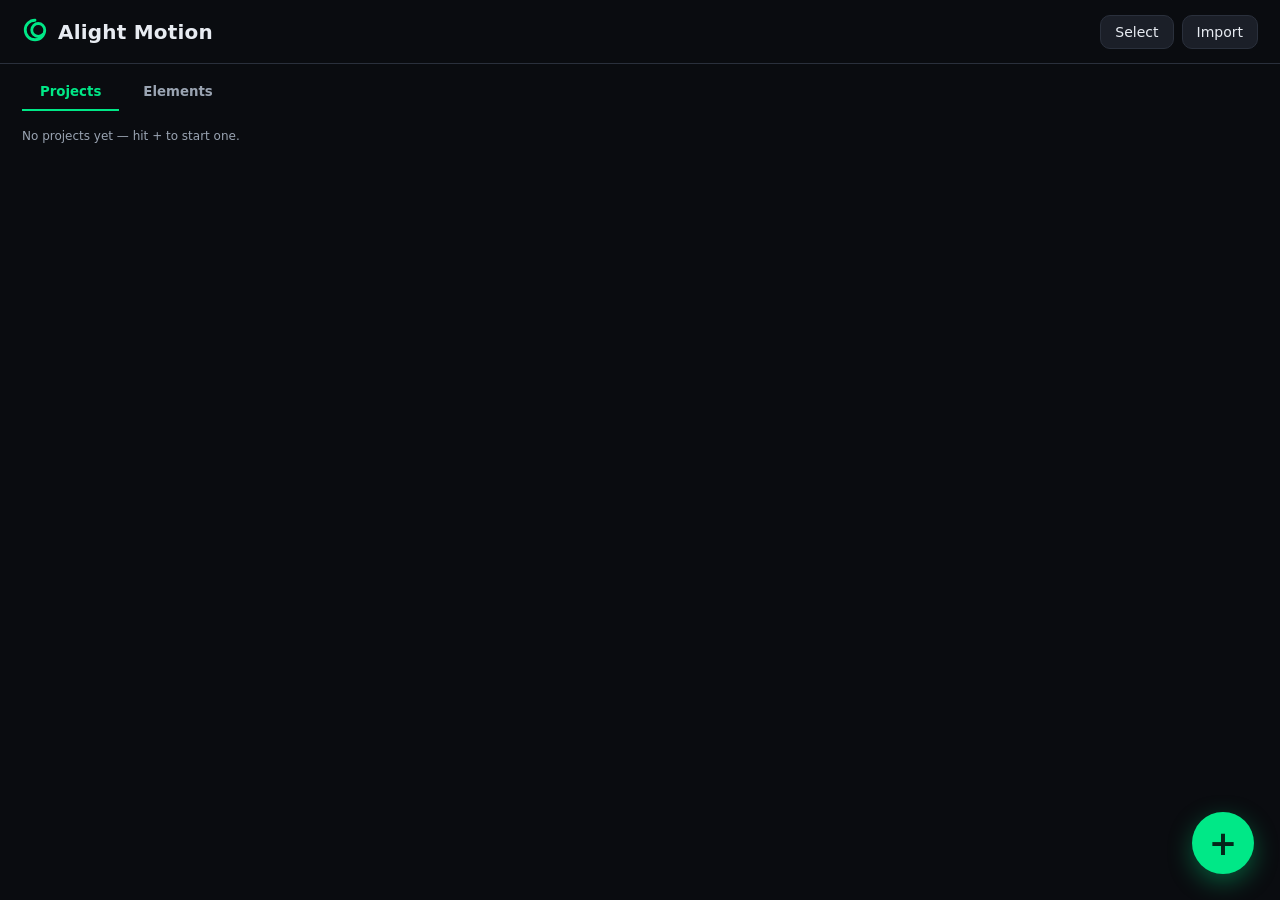
==== index.html @ 1d516042 "Add files via upload" ====
<!DOCTYPE html>
<html lang="en">
<head>
<meta charset="UTF-8">
<meta name="viewport" content="width=device-width, initial-scale=1.0">
<title>Alight Motion</title>
<link rel="stylesheet" href="css/style.css">
</head>
<body>

<!-- ============ HOME SCREEN ============ -->
<div id="home-screen" class="screen active">
  <header class="home-header">
    <div class="home-logo">
      <span class="swirl">
        <svg viewBox="0 0 24 24" width="26" height="26"><path d="M12 3a9 9 0 1 0 9 9 6 6 0 0 1-6 6 6 6 0 1 1 6-6" fill="none" stroke="#00e887" stroke-width="2.6" stroke-linecap="round"/></svg>
      </span>
      <h1>Alight Motion</h1>
    </div>
    <div class="home-actions">
      <div id="home-normal-actions" class="home-actions-group">
        <button id="btn-select-mode" class="ghost-btn" title="Select multiple projects">Select</button>
        <button id="btn-import-project" class="ghost-btn" title="Import XML or project package">Import</button>
      </div>
      <div id="home-batch-actions" class="home-actions-group" style="display:none">
        <span id="batch-selected-count" class="batch-count">0 selected</span>
        <button id="btn-select-all" class="ghost-btn" title="Select all projects">Select All</button>
        <button id="btn-delete-selected" class="danger-btn" title="Delete selected projects" disabled>
          <svg viewBox="0 0 24 24" width="16" height="16" style="vertical-align:-2px;margin-right:4px;"><path d="M6 7v13a2 2 0 0 0 2 2h8a2 2 0 0 0 2-2V7M4 7h16M10 11v6M14 11v6M9 7V4a1 1 0 0 1 1-1h4a1 1 0 0 1 1 1v3" fill="none" stroke="currentColor" stroke-width="2" stroke-linecap="round" stroke-linejoin="round"/></svg>
          Delete
        </button>
        <button id="btn-cancel-select" class="ghost-btn" title="Exit selection">Done</button>
      </div>
      <input type="file" id="file-import" accept=".xml,.json,.alightproj,.amproj" hidden>
    </div>
  </header>
  <nav class="home-tabs">
    <button class="home-tab active" data-tab="projects">Projects</button>
    <button class="home-tab" data-tab="elements">Elements</button>
  </nav>
  <section id="home-projects" class="home-body">
    <div id="project-grid" class="project-grid"></div>
    <button id="fab-new" class="fab">+</button>
  </section>
  <section id="home-elements" class="home-body" hidden>
    <div id="element-grid" class="project-grid"></div>
  </section>
</div>

<!-- ============ EDITOR SCREEN ============ -->
<div id="editor-screen" class="screen">
  <!-- top bar -->
  <header class="ed-top">
    <button id="btn-back" class="icon-btn" title="Back to projects">
      <svg viewBox="0 0 24 24"><path d="M15 5l-7 7 7 7" fill="none" stroke="currentColor" stroke-width="2.4" stroke-linecap="round" stroke-linejoin="round"/></svg>
    </button>
    <input id="ed-title" class="ed-title" spellcheck="false" value="Untitled">
    <div class="ed-top-right">
      <button id="btn-import-xml-top" class="icon-btn" title="Import XML project">
        <svg viewBox="0 0 24 24"><path d="M12 4v11m0 0l-3.5-3.5M12 15l3.5-3.5" fill="none" stroke="currentColor" stroke-width="2.2" stroke-linecap="round" stroke-linejoin="round"/><path d="M5 16v3h14v-3" fill="none" stroke="currentColor" stroke-width="2.2" stroke-linecap="round" stroke-linejoin="round"/></svg>
      </button>
      <button id="btn-settings" class="icon-btn" title="Project settings">
        <svg viewBox="0 0 24 24"><path d="M19.4 13a7.6 7.6 0 0 0 .1-1 7.6 7.6 0 0 0-.1-1l2-1.6a.5.5 0 0 0 .1-.6l-2-3.4a.5.5 0 0 0-.6-.2l-2.4 1a7.4 7.4 0 0 0-1.7-1l-.4-2.6a.5.5 0 0 0-.5-.4h-4a.5.5 0 0 0-.5.4l-.3 2.6a7.4 7.4 0 0 0-1.7 1l-2.4-1a.5.5 0 0 0-.6.2l-2 3.4a.5.5 0 0 0 .1.6L4.4 11a7.6 7.6 0 0 0 0 2l-2 1.6a.5.5 0 0 0-.1.6l2 3.4c.1.2.4.3.6.2l2.4-1a7.4 7.4 0 0 0 1.7 1l.4 2.6c0 .2.2.4.4.4h4c.2 0 .4-.2.5-.4l.3-2.6a7.4 7.4 0 0 0 1.7-1l2.4 1c.2.1.5 0 .6-.2l2-3.4a.5.5 0 0 0-.1-.6zM12 15.5A3.5 3.5 0 1 1 15.5 12 3.5 3.5 0 0 1 12 15.5z" fill="currentColor"/></svg>
      </button>
      <button id="btn-export" class="export-btn" title="Export &amp; Share">
        <svg viewBox="0 0 24 24"><path d="M12 16V5m0 0l-4.2 4.2M12 5l4.2 4.2" fill="none" stroke="#04261a" stroke-width="2.6" stroke-linecap="round" stroke-linejoin="round"/><path d="M5 16v3h14v-3" fill="none" stroke="#04261a" stroke-width="2.6" stroke-linecap="round" stroke-linejoin="round"/></svg>
      </button>
    </div>
  </header>

  <div class="ed-main">
    <!-- left toolbar -->
    <aside class="left-bar">
      <div class="lb-group">
        <button id="lb-select" class="lb-btn active" title="Select / move tool">
          <svg viewBox="0 0 24 24"><rect x="4" y="4" width="16" height="16" rx="4" fill="none" stroke="currentColor" stroke-width="2"/><path d="M12 13v6m0-6a2.4 2.4 0 0 0 2.4-2.4h-4.8A2.4 2.4 0 0 0 12 13z" fill="currentColor"/></svg>
        </button>
        <button id="lb-grid" class="lb-btn" title="Toggle grid">
          <svg viewBox="0 0 24 24"><path d="M4 4h16v16H4zM4 9.3h16M4 14.6h16M9.3 4v16M14.6 4v16" fill="none" stroke="currentColor" stroke-width="1.6"/></svg>
        </button>
        <button id="lb-timeline" class="lb-btn active" title="Toggle timeline">
          <svg viewBox="0 0 24 24"><path d="M4 7l8-4 8 4-8 4z" fill="currentColor" opacity=".8"/><path d="M4 12l8 4 8-4" fill="none" stroke="currentColor" stroke-width="1.8" stroke-linejoin="round"/><path d="M4 16.5l8 4 8-4" fill="none" stroke="currentColor" stroke-width="1.8" stroke-linejoin="round"/></svg>
        </button>
        <button id="lb-camera" class="lb-btn" title="Toggle camera view">
          <svg viewBox="0 0 24 24"><rect x="2.5" y="6" width="13" height="12" rx="2.5" fill="none" stroke="currentColor" stroke-width="2"/><path d="M16 10.5l5.5-3v9l-5.5-3" fill="none" stroke="currentColor" stroke-width="2" stroke-linejoin="round"/></svg>
        </button>
      </div>
      <div class="lb-zoom">
        <button id="lb-zin" class="lb-mini" title="Zoom in">+</button>
        <div id="lb-zval" class="lb-zval">100%</div>
        <button id="lb-zout" class="lb-mini" title="Zoom out">−</button>
        <button id="lb-zfit" class="lb-mini" title="Fit to screen">▭</button>
      </div>
      <div class="lb-group">
        <button id="lb-undo" class="lb-btn" title="Undo (Ctrl+Z)">
          <svg viewBox="0 0 24 24"><path d="M8 5l-5 5 5 5m-5-5h11a5 5 0 0 1 0 10h-3" fill="none" stroke="currentColor" stroke-width="2.2" stroke-linecap="round" stroke-linejoin="round"/></svg>
        </button>
        <button id="lb-redo" class="lb-btn" title="Redo (Ctrl+Y)">
          <svg viewBox="0 0 24 24"><path d="M16 5l5 5-5 5m5-5H10a5 5 0 0 0 0 10h3" fill="none" stroke="currentColor" stroke-width="2.2" stroke-linecap="round" stroke-linejoin="round"/></svg>
        </button>
      </div>
      <div class="lb-spacer"></div>
      <button id="lb-play" class="lb-btn lb-last" title="Play">
        <svg viewBox="0 0 24 24"><path d="M6 3.5v17l13-8.5z" fill="none" stroke="currentColor" stroke-width="2" stroke-linejoin="round"/></svg>
      </button>
    </aside>

    <!-- center: preview + timeline -->
    <main class="center">
      <div class="preview-area">
        <div id="canvas-wrap" class="canvas-wrap">
          <canvas id="stage"></canvas>
          <div id="sel-box" class="sel-box" hidden></div>
        </div>
      </div>

      <!-- timeline resizer handle -->
      <div id="tl-resizer" class="tl-resizer" title="Drag up/down to resize timeline"></div>

      <!-- transport -->
      <div class="tl-tools">
        <div id="tl-time" class="tl-time">00:00:00</div>
        <div class="tl-transport">
          <button id="t-jstart" class="t-btn" title="Jump to start">
            <svg viewBox="0 0 24 24"><path d="M6 5v14M18 5l-9 7 9 7z" fill="none" stroke="currentColor" stroke-width="2.2" stroke-linecap="round" stroke-linejoin="round"/></svg>
          </button>
          <button id="t-play" class="t-btn t-play" title="Play / pause (Space)">
            <svg class="i-play" viewBox="0 0 24 24"><path d="M7 4v16l13-8z" fill="currentColor"/></svg>
            <svg class="i-pause" viewBox="0 0 24 24" hidden><path d="M7 4h4v16H7zM13 4h4v16h-4z" fill="currentColor"/></svg>
          </button>
          <button id="t-jend" class="t-btn" title="Jump to end">
            <svg viewBox="0 0 24 24"><path d="M18 5v14M6 5l9 7-9 7z" fill="none" stroke="currentColor" stroke-width="2.2" stroke-linecap="round" stroke-linejoin="round"/></svg>
          </button>
          <button id="t-bookmark" class="t-btn" title="Toggle bookmark">
            <svg viewBox="0 0 24 24"><path d="M6 3h12v18l-6-4.5L6 21z" fill="none" stroke="currentColor" stroke-width="2" stroke-linejoin="round"/></svg>
          </button>
        </div>
        <div class="tl-right">
          <button id="t-paste" class="t-btn" title="Paste layer" hidden>
            <svg viewBox="0 0 24 24"><rect x="5" y="4" width="14" height="16" rx="2" fill="none" stroke="currentColor" stroke-width="2"/><path d="M9 4V2.8h6V4" fill="none" stroke="currentColor" stroke-width="2"/></svg>
          </button>
          <button id="t-copy" class="t-btn" title="Copy layer">
            <svg viewBox="0 0 24 24"><rect x="8" y="8" width="12" height="12" rx="2" fill="none" stroke="currentColor" stroke-width="2"/><path d="M16 8V6a2 2 0 0 0-2-2H6a2 2 0 0 0-2 2v8a2 2 0 0 0 2 2h2" fill="none" stroke="currentColor" stroke-width="2"/></svg>
          </button>
        </div>
      </div>

      <!-- timeline -->
      <section id="timeline" class="timeline">
        <div id="tl-zoombar" class="tl-zoombar">
          <button id="tl-zin" title="Zoom in">+</button>
          <button id="tl-zout" title="Zoom out">−</button>
          <input id="t-end-input" class="t-end" title="Project duration (frames)" type="number" min="1">
        </div>
        <div class="tl-scroll" id="tl-scroll">
          <div class="tl-corner-header" id="tl-corner-header">LAYERS</div>
          <canvas id="tl-ruler" class="tl-ruler" height="34"></canvas>
          <div id="tl-rows" class="tl-rows">
            <div id="tl-drop-line" class="tl-drop-line" hidden></div>
          </div>
          <div id="tl-playhead" class="tl-playhead"></div>
        </div>
      </section>
    </main>

    <!-- right dock -->
    <aside class="right-dock">
      <div class="rd-header">
        <svg viewBox="0 0 24 24"><path d="M15 5l-7 7 7 7" fill="none" stroke="currentColor" stroke-width="2.4" stroke-linecap="round" stroke-linejoin="round"/></svg>
      </div>
      <div class="rd-group">
        <button class="rd-btn" data-add="shape">
          <svg viewBox="0 0 24 24"><rect x="3" y="3" width="10" height="10" rx="2" fill="none" stroke="currentColor" stroke-width="1.8"/><circle cx="15.5" cy="15.5" r="5" fill="none" stroke="currentColor" stroke-width="1.8"/></svg>
          <span>Shape</span>
        </button>
        <button class="rd-btn" data-add="media">
          <svg viewBox="0 0 24 24"><rect x="3" y="5" width="15" height="13" rx="2" fill="none" stroke="currentColor" stroke-width="1.8"/><path d="M3 15l4.5-4.5 3.5 3.5 3-3 4 4" fill="none" stroke="currentColor" stroke-width="1.8" stroke-linejoin="round"/><circle cx="8.2" cy="9" r="1.4" fill="currentColor"/><path d="M20 9v7a2 2 0 0 1-2 2h-1" fill="none" stroke="currentColor" stroke-width="1.8"/></svg>
          <span>Media</span>
        </button>
        <button class="rd-btn" data-add="audio">
          <svg viewBox="0 0 24 24"><path d="M9 18V5l10-2v12" fill="none" stroke="currentColor" stroke-width="1.9" stroke-linecap="round" stroke-linejoin="round"/><circle cx="6.5" cy="18" r="2.5" fill="currentColor"/><circle cx="16.5" cy="15" r="2.5" fill="currentColor"/></svg>
          <span>Audio</span>
        </button>
        <button class="rd-btn" data-add="fx">
          <svg viewBox="0 0 24 24"><path d="M12 2l2.5 6.2L21 8l-4.6 4 1.3 6.5L12 15.5 6.3 18.5 7.6 12 3 8l6.5.2z" fill="none" stroke="currentColor" stroke-width="1.6" stroke-linejoin="round"/></svg>
          <span>Effects</span>
        </button>
        <button class="rd-btn" data-add="object">
          <svg viewBox="0 0 24 24"><circle cx="8" cy="7.5" r="3.4" fill="none" stroke="currentColor" stroke-width="1.7"/><circle cx="16" cy="7.5" r="3.4" fill="none" stroke="currentColor" stroke-width="1.7"/><circle cx="12" cy="15" r="3.4" fill="none" stroke="currentColor" stroke-width="1.7"/></svg>
          <span>Object</span>
        </button>
        <button class="rd-btn" data-add="elements">
          <svg viewBox="0 0 24 24"><path d="M12 3l7 12H5z" fill="none" stroke="currentColor" stroke-width="1.8" stroke-linejoin="round"/><circle cx="10" cy="17" r="4" fill="none" stroke="currentColor" stroke-width="1.8"/></svg>
          <span>Elements</span>
        </button>
      </div>
      <div class="rd-divider"></div>
      <div class="rd-group">
        <button class="rd-btn" data-add="freehand">
          <svg viewBox="0 0 24 24"><path d="M4 19c2-.5 3-1 4.5-3C10 14 11 9 13 9s2 3 3.5 3.5S20 11 21 8" fill="none" stroke="currentColor" stroke-width="1.9" stroke-linecap="round"/><path d="M4 19l3-.7-.9 1.5z" fill="currentColor"/></svg>
          <span>Freehand<br>Drawing</span>
        </button>
        <button class="rd-btn" data-add="vector">
          <svg viewBox="0 0 24 24"><path d="M12 2l5 9H7z" fill="currentColor" opacity=".85"/><path d="M12 11v6.2" stroke="currentColor" stroke-width="1.6"/><path d="M12 19.5a2 2 0 1 0 0-4 2 2 0 0 0 0 4z" fill="currentColor"/><path d="M4 21h16" stroke="currentColor" stroke-width="1.6" stroke-linecap="round"/></svg>
          <span>Vector<br>Drawing</span>
        </button>
        <button class="rd-btn" data-add="text">
          <svg viewBox="0 0 24 24"><text x="3" y="16.5" font-size="14" font-weight="700" fill="currentColor">A</text><text x="13" y="20" font-size="9" font-weight="600" fill="currentColor">a</text></svg>
          <span>Text</span>
        </button>
        <button class="rd-btn" data-add="record">
          <svg viewBox="0 0 24 24"><path d="M12 3a9 9 0 1 0 9 9 6 6 0 0 1-6 6 6 6 0 1 1 6-6" fill="none" stroke="currentColor" stroke-width="2" stroke-linecap="round"/></svg>
          <span>Record</span>
        </button>
      </div>
    </aside>
  </div>
</div>

<!-- ============ MODALS ============ -->
<!-- Project settings -->
<div class="modal" id="m-settings" hidden>
  <div class="sheet">
    <div class="sheet-head"><h2>Project Settings</h2><button class="x-btn" data-close>✕</button></div>
    <div class="sheet-body">
      <label class="f-row"><span>Name</span><input id="ps-name" type="text"></label>
      <div class="f-row"><span>Aspect Ratio</span>
        <div id="ps-aspect" class="chips">
          <button data-ar="16:9">16:9</button><button data-ar="1:1">1:1</button><button data-ar="9:16">9:16</button>
          <button data-ar="4:5">4:5</button><button data-ar="21:9">21:9</button><button data-ar="4:3">4:3</button>
        </div>
      </div>
      <div class="f-row two">
        <label><span>Width</span><input id="ps-w" type="number" min="16"></label>
        <label><span>Height</span><input id="ps-h" type="number" min="16"></label>
      </div>
      <label class="f-row"><span>Frame Rate (fps)</span><input id="ps-fps" type="number" min="1" max="120"></label>
      <div class="f-row"><span>Background Color</span><button id="ps-bg" class="swatch" title="background color"></button></div>
      <div class="f-row two">
        <label><span>Duration (sec)</span><input id="ps-dur" type="number" min="0.2" step="0.1"></label>
        <div></div>
      </div>
    </div>
    <div class="sheet-foot">
      <button class="pill-btn" data-close>Cancel</button>
      <button class="pill-btn accent" id="ps-save">Save</button>
    </div>
  </div>
</div>

<!-- Text -->
<div class="modal" id="m-text" hidden>
  <div class="sheet">
    <div class="sheet-head"><h2>Text</h2><button class="x-btn" data-close>✕</button></div>
    <div class="sheet-body">
      <textarea id="tx-text" rows="3" placeholder="Your text"></textarea>
      <div class="f-row two">
        <label><span>Font</span><select id="tx-font"></select></label>
        <label><span>Weight</span><select id="tx-weight"><option value="300">Light</option><option value="400">Regular</option><option value="600">Semibold</option><option value="700">Bold</option><option value="900">Black</option></select></label>
      </div>
      <div class="f-row two">
        <label><span>Size</span><input id="tx-size" type="number" min="8"></label>
        <label><span>Angle</span><input id="tx-align" type="hidden" style="display:none">
          <div id="tx-align-chips" class="chips"><button data-al="left">Left</button><button data-al="center">Center</button><button data-al="right">Right</button></div>
        </label>
      </div>
      <div class="f-row"><span>Fill Color</span><button id="tx-color" class="swatch"></button></div>
    </div>
    <div class="sheet-foot">
      <button class="pill-btn" data-close>Cancel</button>
      <button class="pill-btn accent" id="tx-save">Save</button>
    </div>
  </div>
</div>

<!-- Color picker -->
<div class="modal" id="m-color" hidden>
  <div class="sheet small">
    <div class="sheet-head"><h2>Color</h2><button class="x-btn" data-close>✕</button></div>
    <div class="sheet-body">
      <div class="cp-sv"><canvas id="cp-sv-c" width="256" height="180"></canvas><div id="cp-sv-dot" class="cp-dot"></div></div>
      <canvas id="cp-hue" width="256" height="18"></canvas>
      <div class="f-row"><span>Hex</span><input id="cp-hex" type="text" spellcheck="false"></div>
      <div id="cp-tabs" class="chips"><button data-cpt="rgb" class="on">RGB</button><button data-cpt="hsl">HSL</button></div>
      <div id="cp-rgb" class="f-row three">
        <label><span>R</span><input id="cp-r" type="number" min="0" max="255"></label>
        <label><span>G</span><input id="cp-g" type="number" min="0" max="255"></label>
        <label><span>B</span><input id="cp-b" type="number" min="0" max="255"></label>
      </div>
      <div id="cp-hsl" class="f-row three" hidden>
        <label><span>H</span><input id="cp-h" type="number" min="0" max="360"></label>
        <label><span>S</span><input id="cp-s" type="number" min="0" max="100"></label>
        <label><span>L</span><input id="cp-l" type="number" min="0" max="100"></label>
      </div>
      <div class="f-row"><span>Saved</span><div id="cp-palette" class="mini-swatches"></div></div>
      <button id="cp-save" class="ghost-btn full">Save color to palette</button>
      <button id="cp-eyebrow" class="ghost-btn full" hidden>💧 Eyedropper</button>
    </div>
  </div>
</div>

<!-- Shape presets -->
<div class="modal" id="m-shape" hidden>
  <div class="sheet">
    <div class="sheet-head"><h2>Add Shape</h2><button class="x-btn" data-close>✕</button></div>
    <div class="sheet-body">
      <div id="shape-grid" class="shape-grid"></div>
      <div class="f-row"><span>Fill</span><button id="sh-fill" class="swatch"></button></div>
      <div class="f-row two">
        <label><span>Stroke color</span><button id="sh-stroke" class="swatch"></button></label>
        <label><span>Stroke width</span><input id="sh-sw" type="number" min="0" value="0"></label>
      </div>
    </div>
    <div class="sheet-foot"><button class="pill-btn accent" id="sh-add">Add</button></div>
  </div>
</div>

<!-- Object -->
<div class="modal" id="m-object" hidden>
  <div class="sheet small">
    <div class="sheet-head"><h2>Add Object</h2><button class="x-btn" data-close>✕</button></div>
    <div class="sheet-body list-btns">
      <button data-obj="camera">📷 Camera <small>control project view</small></button>
      <button data-obj="null">◇ Null Object <small>controller for linked layers</small></button>
      <button data-obj="group">▣ Empty Group <small>organize layers together</small></button>
    </div>
  </div>
</div>

<!-- Elements -->
<div class="modal" id="m-elements" hidden>
  <div class="sheet">
    <div class="sheet-head"><h2>Elements</h2><button class="x-btn" data-close>✕</button></div>
    <div class="sheet-body"><div id="el-grid" class="project-grid"></div></div>
  </div>
</div>

<!-- Layer context menu -->
<div class="context" id="m-layer" hidden></div>

<!-- Parent picker -->
<div class="modal" id="m-parent" hidden>
  <div class="sheet small">
    <div class="sheet-head"><h2>Set Parent</h2><button class="x-btn" data-close>✕</button></div>
    <div class="sheet-body list-btns" id="parent-list"></div>
  </div>
</div>

<!-- Mask picker -->
<div class="modal" id="m-mask" hidden>
  <div class="sheet small">
    <div class="sheet-head"><h2>Masking</h2><button class="x-btn" data-close>✕</button></div>
    <div class="sheet-body list-btns" id="mask-list"></div>
  </div>
</div>

<!-- Keyframes -->
<div class="modal wide" id="m-key" hidden>
  <div class="sheet">
    <div class="sheet-head"><h2>Keyframes — <span id="k-layername"></span></h2><button class="x-btn" data-close>✕</button></div>
    <div class="sheet-body">
      <div class="k-strip">
        <div class="k-label">Time</div>
        <div class="k-track" id="k-time-track"><canvas id="k-time-cv" height="44"></canvas><div id="k-time-ph" class="k-ph"></div></div>
        <div class="k-rowinfo"><input id="k-time" class="mini-num" type="text"></div>
      </div>
      <div id="k-props" class="k-props"></div>
      <div class="k-foot">
        <button class="ghost-btn" id="k-clear-prop">Clear property</button>
        <button class="ghost-btn" id="k-clear-all">Clear all keyframes</button>
      </div>
    </div>
  </div>
</div>

<!-- Easing / custom curve -->
<div class="modal" id="m-ease" hidden>
  <div class="sheet small">
    <div class="sheet-head"><h2>Easing</h2><button class="x-btn" data-close>✕</button></div>
    <div class="sheet-body">
      <div id="ease-chips" class="chips wrap"></div>
      <div class="ez-curve"><canvas id="ez-cv" width="260" height="260"></canvas></div>
      <div class="f-row two">
        <label><span>Out ctrl X</span><input id="ez-x2" type="number" step="0.05" min="0" max="1"></label>
        <label><span>Out ctrl Y</span><input id="ez-y2" type="number" step="0.05" min="-1" max="2"></label>
      </div>
      <div class="f-row two">
        <label><span>In ctrl X</span><input id="ez-x1" type="number" step="0.05" min="0" max="1"></label>
        <label><span>In ctrl Y</span><input id="ez-y1" type="number" step="0.05" min="-1" max="2"></label>
      </div>
      <canvas id="ez-prev" width="256" height="40"></canvas>
    </div>
    <div class="sheet-foot">
      <button class="pill-btn" data-close>Cancel</button>
      <button class="pill-btn accent" id="ez-apply">Apply</button>
    </div>
  </div>
</div>

<!-- Effects browser -->
<div class="modal wide" id="m-effects" hidden>
  <div class="sheet">
    <div class="sheet-head"><h2>Effects — <span id="fx-layername"></span></h2><button class="x-btn" data-close>✕</button></div>
    <div class="sheet-body">
      <div style="display:flex;gap:8px;align-items:center;margin-bottom:8px">
        <input id="fx-search" type="text" placeholder="Search effects…" style="flex:1;padding:8px 10px;background:var(--panel3);border:none;border-radius:9px;color:var(--txt)">
        <label style="display:flex;gap:5px;align-items:center;font-size:12px;color:var(--txt2);white-space:nowrap">
          <input id="fx-legacy" type="checkbox"> legacy
        </label>
      </div>
      <div id="fx-cats" class="chips wrap"></div>
      <div id="fx-grid" class="fx-grid"></div>
    </div>
  </div>
</div>

<!-- Export -->
<div class="modal wide" id="m-export" hidden>
  <div class="sheet">
    <div class="sheet-head"><h2>Export &amp; Share</h2><button class="x-btn" data-close>✕</button></div>
    <div class="sheet-body">
      <div id="ex-tabs" class="chips">
        <button data-ext="video" class="on">Video</button><button data-ext="gif">GIF</button>
        <button data-ext="pngseq">PNG Sequence</button><button data-ext="still">Still Image</button><button data-ext="project">Project Package</button>
        <button data-ext="amxml">Alight Motion XML</button>
      </div>
      <div id="ex-video" class="ex-pane">
        <div class="f-row two">
          <label><span>Resolution</span>
            <select id="ex-vres">
              <option value="native" selected>Project Native</option>
              <option value="2160p">4K UHD (2160p)</option>
              <option value="1440p">2K QHD (1440p)</option>
              <option value="1080p">FHD (1080p)</option>
              <option value="720p">HD (720p)</option>
              <option value="540p">SD (540p)</option>
              <option value="custom">Custom...</option>
            </select>
          </label>
          <label><span>Bitrate</span>
            <select id="ex-vbitrate">
              <option value="4000000">Low (4 Mbps)</option>
              <option value="8000000">Medium (8 Mbps)</option>
              <option value="12000000">Standard (12 Mbps)</option>
              <option value="16000000" selected>High (16 Mbps - Recommended)</option>
              <option value="24000000">Ultra (24 Mbps)</option>
              <option value="40000000">Maximum (40 Mbps)</option>
              <option value="custom">Custom (Mbps)...</option>
            </select>
          </label>
        </div>
        <div class="f-row two" id="ex-vres-custom" style="display:none">
          <label><span>Custom Width (px)</span><input id="ex-vw" type="number" min="64" max="7680" step="2" value="1920"></label>
          <label><span>Custom Height (px)</span><input id="ex-vh" type="number" min="64" max="7680" step="2" value="1080"></label>
        </div>
        <div class="f-row" id="ex-vbitrate-custom" style="display:none">
          <span>Custom Bitrate (Mbps)</span>
          <input id="ex-vbr-val" type="number" min="0.5" max="100" step="0.5" value="16" style="flex:1;max-width:210px">
        </div>
        <div class="f-row two">
          <label><span>Frame Rate (fps)</span>
            <select id="ex-vfps">
              <option value="project" selected>Match Project</option>
              <option value="60">60 fps</option>
              <option value="30">30 fps</option>
              <option value="24">24 fps</option>
            </select>
          </label>
          <label><span>Format</span>
            <select id="ex-vfmt">
              <option value="">Auto (MP4 if supported, else WebM)</option>
              <option value="video/mp4">MP4 (H.264)</option>
              <option value="video/webm;codecs=vp9">WebM (VP9)</option>
              <option value="video/webm">WebM (VP8)</option>
            </select>
          </label>
        </div>
        <div class="f-row" style="background:var(--panel2);border-radius:10px;padding:8px 12px;margin-top:4px;display:flex;justify-content:space-between;align-items:center;">
          <span style="font-size:12.5px;color:var(--txt2);">Output: <strong id="ex-vdims" style="color:var(--accent);font-weight:700">1080 × 1350 px</strong></span>
          <span id="ex-vbr-info" style="font-size:12px;color:var(--txt3);">16.0 Mbps · ~10 MB</span>
        </div>
        <p class="hint">Renders video frames in real-time and downloads automatically when finished.</p>
      </div>
      <div id="ex-gif" class="ex-pane" hidden>
        <div class="f-row two">
          <label><span>GIF FPS</span><select id="ex-gfps"><option value="8">8</option><option value="12" selected>12</option><option value="15">15</option><option value="24">24</option></select></label>
          <label><span>Scale</span><select id="ex-gscale"><option>0.25</option><option selected>0.5</option><option>1</option></select></label>
        </div>
        <p class="hint">256-color encoding, capped at 900 frames.</p>
      </div>
      <div id="ex-pngseq" class="ex-pane" hidden>
        <label class="f-row"><span>Frame rate</span><select id="ex-pfps"><option value="12">12</option><option value="24">24</option><option value="30" selected>30</option><option value="60">60</option></select></label>
        <label class="f-row"><span>Range</span><div class="chips"><button data-pr="all" class="on">Whole project</button><button data-pr="sel">Selected layer only</button></div></label>
        <p class="hint">Frames download one by one (PNG).</p>
      </div>
      <div id="ex-still" class="ex-pane" hidden>
        <label class="f-row"><span>Scale</span><select id="ex-sscale"><option>0.5</option><option selected>1</option><option>2</option></select></label>
        <p class="hint">Exports the current frame as PNG.</p>
      </div>
      <div id="ex-project" class="ex-pane" hidden>
        <p class="hint">Downloads a .alightproj JSON package — re-import editable on any device.</p>
      </div>
      <div id="ex-amxml" class="ex-pane" hidden>
        <p class="hint">Imports and exports standard Alight Motion XML (.xml) files compatible with Alight Motion on Android and iOS.</p>
        <label class="f-row"><span>Format</span><strong style="color:var(--accent)">Alight Motion Project (.xml)</strong></label>
        <label class="f-row"><span>Target Spec</span><span style="color:var(--txt2)">Alight Motion v4.0 - v6.2+ (amver 859 / 500000)</span></label>
        <div style="display:flex;gap:10px;margin-top:14px">
          <button id="ex-btn-import-xml" type="button" class="pill-btn" style="flex:1">Import XML</button>
          <button id="ex-btn-export-xml" type="button" class="pill-btn accent" style="flex:1">Export XML</button>
        </div>
      </div>
      <div id="ex-progress" class="ex-progress" hidden><div id="ex-bar"></div><span id="ex-label"></span></div>
    </div>
    <div class="sheet-foot"><button class="pill-btn accent" id="ex-go">Export</button></div>
  </div>
</div>

<!-- Freehand editor -->
<div class="modal wide" id="m-freehand" hidden>
  <div class="sheet">
    <div class="sheet-head"><h2>Freehand Drawing</h2><button class="x-btn" data-close>✕</button></div>
    <div class="sheet-body">
      <div class="fh-tools">
        <button class="swatch" id="fh-color"></button>
        <label><span>Size</span><input id="fh-size" type="number" min="1" max="120" value="8"></label>
        <label><span>Fill color</span><button class="swatch" id="fh-fill"></button></label>
        <label class="chk"><input id="fh-fillon" type="checkbox"> Fill shape when closed</label>
        <button class="ghost-btn" id="fh-undo">Undo stroke</button>
        <button class="ghost-btn" id="fh-clear">Clear</button>
      </div>
      <canvas id="fh-canvas" class="fh-canvas" width="860" height="480"></canvas>
    </div>
    <div class="sheet-foot"><button class="pill-btn accent" id="fh-add">Add to project</button></div>
  </div>
</div>

<!-- Vector editor -->
<div class="modal wide" id="m-vector" hidden>
  <div class="sheet">
    <div class="sheet-head"><h2>Vector Drawing</h2><button class="x-btn" data-close>✕</button></div>
    <div class="sheet-body">
      <div class="fh-tools">
        <button class="swatch" id="vc-color"></button>
        <label><span>Stroke</span><input id="vc-sw" type="number" min="0" value="4"></label>
        <button class="ghost-btn" id="vc-close">Close path</button>
        <button class="ghost-btn" id="vc-open">Open path</button>
        <button class="ghost-btn" id="vc-undo">Remove last point</button>
        <button class="ghost-btn" id="vc-clear">Clear</button>
        <button class="ghost-btn" id="vc-editmode">Edit points: OFF</button>
      </div>
      <canvas id="vc-canvas" class="fh-canvas" width="860" height="480"></canvas>
    </div>
    <div class="sheet-foot"><button class="pill-btn accent" id="vc-add">Add to project</button></div>
  </div>
</div>

<!-- Record -->
<div class="modal" id="m-record" hidden>
  <div class="sheet small">
    <div class="sheet-head"><h2>Record Audio</h2><button class="x-btn" data-close>✕</button></div>
    <div class="sheet-body">
      <p class="hint" id="rc-state">Idle.</p>
      <div class="f-row"><span>Elapsed</span><strong id="rc-time">0:00</strong></div>
    </div>
    <div class="sheet-foot">
      <button class="pill-btn" id="rc-toggle">● Record</button>
      <button class="pill-btn accent" id="rc-save" disabled>Save to project</button>
    </div>
  </div>
</div>

<!-- ShaderToy Inspector / Editor -->
<div class="modal wide" id="m-shadertoy" hidden>
  <div class="sheet" style="max-width:860px">
    <div class="sheet-head"><h2>ShaderToy GLSL - <span id="st-effectname"></span></h2><button class="x-btn" data-close>✕</button></div>
    <div class="sheet-body">
      <div style="display:flex;justify-content:space-between;align-items:center;margin-bottom:8px">
        <span class="hint" style="margin:0">Compatible with VS Code Shader Toy (stevensona/shader-toy) &amp; shadertoy.com</span>
        <div style="display:flex;gap:6px">
          <button class="ghost-btn" id="st-copy">Copy GLSL</button>
          <button class="ghost-btn" id="st-download">Download .glsl</button>
        </div>
      </div>
      <textarea id="st-code" style="width:100%;height:380px;background:#0d1117;color:#c9d1d9;font-family:Consolas,monospace;font-size:12px;padding:12px;border:1px solid var(--line);border-radius:8px;resize:vertical;tab-size:2;line-height:1.4" spellcheck="false"></textarea>
    </div>
    <div class="sheet-foot">
      <button class="pill-btn accent" id="st-apply">Apply &amp; Preview</button>
    </div>
  </div>
</div>

<!-- Edit shape geometry (from the selection bar) -->
<div class="modal" id="m-editshape" hidden>
  <div class="sheet">
    <div class="sheet-head"><h2>Edit Shape</h2><button class="x-btn" data-close>✕</button></div>
    <div class="sheet-body">
      <div id="es-grid" class="shape-grid"></div>
      <div class="f-row two">
        <label><span>Width</span><input id="es-w" type="number" min="4" step="1"></label>
        <label><span>Height</span><input id="es-h" type="number" min="4" step="1"></label>
      </div>
      <div class="f-row two">
        <label id="es-corner-row"><span>Corner radius</span><input id="es-corner" type="number" min="0" step="1"></label>
        <label id="es-spikes-row"><span>Points</span><input id="es-spikes" type="number" min="3" max="24" step="1"></label>
      </div>
      <div class="f-row" id="es-inner-row">
        <label style="width:100%"><span>Inner radius %</span><input id="es-inner" type="number" min="5" max="95" step="1"></label>
      </div>
      <p class="hint">Geometry only — layer scale stays untouched.</p>
    </div>
    <div class="sheet-foot"><button class="pill-btn accent" data-close>Done</button></div>
  </div>
</div>

<!-- Missing Fonts Dialog -->
<div class="modal" id="m-missing-fonts" hidden>
  <div class="sheet" style="max-width:440px">
    <div class="sheet-head">
      <h2>Missing Fonts</h2>
      <button class="x-btn" data-close>✕</button>
    </div>
    <div class="sheet-body">
      <div style="display:flex;align-items:flex-start;gap:12px;margin-bottom:12px">
        <svg viewBox="0 0 24 24" width="28" height="28" style="flex-shrink:0;color:#f59e0b;margin-top:2px">
          <path d="M1 21h22L12 2 1 21zm12-3h-2v-2h2v2zm0-4h-2v-4h2v4z" fill="currentColor"/>
        </svg>
        <p style="margin:0;font-size:13px;line-height:1.45;color:var(--txt)">
          The following fonts used in this project are not installed on your system. Default fonts will be used instead.
        </p>
      </div>
      <div id="mf-list" style="max-height:180px;overflow-y:auto;background:var(--bg3);border:1px solid var(--line);border-radius:8px;padding:8px 12px;display:flex;flex-direction:column;gap:6px"></div>
    </div>
    <div class="sheet-foot" style="justify-content:flex-end">
      <button class="pill-btn accent" id="btn-missing-fonts-ok" style="min-width:100px">OK</button>
    </div>
  </div>
</div>

<div id="toast" class="toast" hidden></div>
<input type="file" id="file-import-xml" accept=".xml" hidden>
<input type="file" id="file-media" accept="image/*,video/*" hidden>
<input type="file" id="file-audio" accept="audio/*" hidden>
<input type="file" id="file-replace-media" accept="image/*,video/*,audio/*" hidden>

<script src="js/storage.js"></script>
<script src="js/model.js"></script>
<script src="js/render.js"></script>
<script src="js/effects-data.js"></script>
<script src="js/effects-catalog.js"></script>
<script src="js/shadertoy-converter.js"></script>
<script src="js/am-xml-export.js"></script>
<script src="js/effects-engine.js"></script>
<script src="js/effects-ui.js"></script>
<script src="js/ui-common.js"></script>
<script src="js/ui-home.js"></script>
<script src="js/ui-editor.js"></script>
<script src="js/ui-props.js"></script>
<script src="js/selection-bar.js"></script>
<script src="js/app.js"></script>
</body>
</html>
---- css/style.css ----
/* Alight Motion Web — iPad GUI recreation.
   Palette: near-black slate panels, teal layer bars, green accent. */
:root{
  --bg:#0a0c10; --bg2:#0d1016; --panel:#14171e; --panel2:#1b1f28; --panel3:#232833;
  --line:#2a303c; --txt:#e8ecf2; --txt2:#9aa4b2; --txt3:#5c6675;
  --accent:#00e887; --accent-dim:#0a5c3e; --layerbar:#3aa8b8; --layerbar2:#2f8894;
  --sel:#00c2ff; --danger:#ff5470; --r:14px;
}
*{box-sizing:border-box; -webkit-tap-highlight-color:transparent}
html,body{height:100%;margin:0}
body{background:var(--bg);color:var(--txt);font-family:"Segoe UI",system-ui,-apple-system,Roboto,Arial,sans-serif;overflow:hidden;user-select:none}
button{font-family:inherit;color:inherit;background:none;border:none;cursor:pointer}
input,select,textarea{font-family:inherit;color:var(--txt);background:var(--panel2);border:1px solid var(--line);border-radius:8px;padding:8px 10px;font-size:14px;outline:none}
input:focus,select:focus,textarea:focus{border-color:var(--accent)}
input[type=file]{display:none}

.screen{position:absolute;inset:0;display:none}
.screen.active{display:flex;flex-direction:column}

/* ---------- HOME ---------- */
.home-header{display:flex;align-items:center;justify-content:space-between;padding:14px 22px;border-bottom:1px solid var(--line);min-height:64px}
.home-logo{display:flex;align-items:center;gap:10px}
.home-logo h1{font-size:20px;font-weight:700;margin:0;letter-spacing:.2px}
.home-actions{display:flex;gap:8px;align-items:center}
.home-actions-group{display:flex;align-items:center;gap:8px}
.ghost-btn{background:var(--panel2);border:1px solid var(--line);border-radius:10px;padding:8px 14px;font-size:14px;cursor:pointer;color:var(--txt)}
.ghost-btn.full{width:100%;margin-top:6px}
.ghost-btn:hover{border-color:var(--accent)}
.ghost-btn.active{background:var(--accent-dim);border-color:var(--accent);color:var(--accent)}
.danger-btn{background:rgba(255,75,75,.15);border:1px solid rgba(255,75,75,.45);color:#ff6b6b;border-radius:10px;padding:8px 14px;font-size:14px;font-weight:600;display:inline-flex;align-items:center;cursor:pointer;transition:all .12s}
.danger-btn:hover{background:#ff4b4b;border-color:#ff4b4b;color:#ffffff}
.danger-btn:disabled,.danger-btn[disabled]{opacity:.4;cursor:default;pointer-events:none}
.batch-count{font-size:13.5px;color:var(--txt2);font-weight:500;margin-right:2px}
.home-tabs{display:flex;gap:6px;padding:10px 22px 0}
.home-tab{padding:10px 18px;border-radius:12px 12px 0 0;color:var(--txt2);font-weight:600;border-bottom:2px solid transparent}
.home-tab.active{color:var(--accent);border-bottom-color:var(--accent)}
.home-body{flex:1;position:relative;overflow:auto;padding:18px 22px}
.project-grid{display:grid;grid-template-columns:repeat(auto-fill,minmax(190px,1fr));gap:16px;max-width:1200px}
.pcard{background:var(--panel);border:1px solid var(--line);border-radius:var(--r);overflow:hidden;cursor:pointer;transition:transform .12s,border-color .12s,box-shadow .12s;position:relative;user-select:none}
.pcard:hover{transform:translateY(-3px);border-color:var(--accent)}
.pcard.selected{border-color:var(--accent)!important;box-shadow:0 0 0 2px var(--accent-dim),0 8px 24px rgba(0,232,135,.18);background:linear-gradient(180deg,rgba(0,232,135,.07),var(--panel))}
.pcard .thumb{aspect-ratio:16/9;display:flex;align-items:center;justify-content:center;background:var(--panel2);color:var(--txt3)}
.pcard .thumb img,.pcard .thumb canvas{width:100%;height:100%;object-fit:contain}
.pcard .meta{padding:10px 12px}
.pcard .pname{font-size:14px;font-weight:600;white-space:nowrap;overflow:hidden;text-overflow:ellipsis}
.pcard .psub{font-size:11.5px;color:var(--txt2);margin-top:3px}
.pcard .pmenu{position:absolute;top:6px;right:6px;background:rgba(10,12,16,.72);border-radius:8px;padding:4px 8px;font-weight:700;display:none;z-index:4}
.pcard:hover .pmenu{display:block}
.pcard-check{position:absolute;top:7px;left:7px;width:24px;height:24px;border-radius:7px;background:rgba(10,14,20,.68);border:1.5px solid var(--line);display:none;align-items:center;justify-content:center;z-index:6;cursor:pointer;transition:all .12s;color:transparent;backdrop-filter:blur(4px)}
.pcard-check svg{width:15px;height:15px}
.pcard:hover .pcard-check,.selection-active .pcard .pcard-check,.pcard.selected .pcard-check{display:flex}
.pcard.selected .pcard-check{background:var(--accent);border-color:var(--accent);color:#04261a}
.pcard-check:hover{border-color:var(--accent);transform:scale(1.08)}
.fab{position:absolute;right:26px;bottom:26px;width:62px;height:62px;border-radius:50%;background:var(--accent);color:#04261a;font-size:34px;line-height:1;font-weight:700;box-shadow:0 8px 24px rgba(0,232,135,.35)}
.fab:hover{filter:brightness(1.08)}

/* ---------- EDITOR ---------- */
.ed-top{display:flex;align-items:center;gap:12px;height:56px;padding:0 10px;border-bottom:1px solid var(--line);background:var(--bg2)}
.ed-title{flex:0 1 260px;margin-left:6px;background:transparent;border-color:transparent;font-size:16px;font-weight:600;padding:6px 10px}
.ed-title:hover,.ed-title:focus{border-color:var(--line)}
.ed-top-right{margin-left:auto;display:flex;align-items:center;gap:10px}
.icon-btn{width:40px;height:40px;border-radius:10px;display:inline-flex;align-items:center;justify-content:center;color:var(--txt)}
.icon-btn svg{width:22px;height:22px}
.icon-btn:hover{background:var(--panel2)}
.export-btn{width:40px;height:40px;border-radius:11px;background:var(--accent);display:inline-flex;align-items:center;justify-content:center}
.export-btn svg{width:22px;height:22px}
#btn-settings{color:var(--accent)}

.ed-main{flex:1;display:flex;min-height:0}
.left-bar{width:76px;background:var(--bg2);border-right:1px solid var(--line);display:flex;flex-direction:column;align-items:center;padding:10px 0;gap:6px}
.lb-group{display:flex;flex-direction:column;gap:6px}
.lb-btn{width:52px;height:52px;border-radius:14px;display:inline-flex;align-items:center;justify-content:center;color:var(--txt2)}
.lb-btn svg{width:26px;height:26px}
.lb-btn:hover{background:var(--panel2);color:var(--txt)}
.lb-btn.active{background:var(--panel3);color:var(--accent)}
.lb-zoom{display:flex;flex-direction:column;align-items:center;gap:2px;background:var(--panel);border-radius:14px;padding:8px 4px}
.lb-mini{width:36px;height:26px;border-radius:8px;font-size:16px;font-weight:700;color:var(--txt)}
.lb-mini:hover{background:var(--panel3)}
.lb-zval{font-size:11px;color:var(--txt2);padding:2px 0}
.lb-spacer{flex:1}
.lb-last{margin-bottom:8px;color:var(--accent)}

.center{flex:1;display:flex;flex-direction:column;min-width:0}
.preview-area{flex:1;position:relative;overflow:hidden;display:flex;flex-direction:row;align-items:stretch;justify-content:center}
.preview-area.has-sel{}
.canvas-wrap{flex:1;position:relative;display:flex;align-items:center;justify-content:center;min-width:0;height:100%;overflow:hidden}
#stage{display:block;background:#000;border-radius:2px;cursor:default}
.sel-box{position:absolute;border:1.5px solid var(--sel);pointer-events:none;outline:2px solid rgba(0,194,255,.25)}

/* ---------- selection action bar ---------- */
.sel-actions{position:relative;width:340px;max-width:380px;height:calc(100% - 24px);margin:12px 14px 12px 0;align-self:center;z-index:25;display:flex;flex-direction:column;justify-content:center;gap:10px;padding:12px;background:rgba(16,20,27,.95);border:1px solid rgba(255,255,255,.08);border-radius:14px;box-shadow:0 8px 32px rgba(0,0,0,.55);backdrop-filter:blur(14px);box-sizing:border-box;flex-shrink:0}
.sa-row-top{display:flex;gap:5px;align-items:center;width:100%}
.sa-mini{flex:1;height:38px;border-radius:9px;background:rgba(28,33,44,.85);border:1px solid rgba(255,255,255,.07);display:flex;align-items:center;justify-content:center;color:#94a3b8;position:relative;cursor:pointer;transition:all .15s ease}
.sa-mini svg{width:22px;height:22px;transition:color .15s ease}
.sa-mini:hover:not(:disabled){background:rgba(40,48,64,.95);border-color:rgba(0,194,255,.4);color:var(--accent)}
.sa-mini .sa-corner{position:absolute;right:3px;bottom:1px;font-size:8px;color:var(--txt3)}
.sa-join{display:flex;flex:2.8;background:rgba(28,33,44,.85);border:1px solid rgba(255,255,255,.07);border-radius:9px;overflow:hidden}
.sa-join .sa-mini{border:none;border-radius:0;background:transparent}
.sa-join .sa-mini:not(:last-child){border-right:1px solid rgba(255,255,255,.06)}
.sa-join .sa-mini:hover:not(:disabled){background:rgba(40,48,64,.95);color:var(--accent)}
.sa-tog{width:24px;height:38px;border-radius:8px;background:transparent;border:none;color:var(--txt3);cursor:pointer;display:flex;align-items:center;justify-content:center;font-size:11px;transition:all .15s ease}
.sa-tog:hover{background:rgba(40,48,64,.95);color:var(--txt)}

.sa-grid{display:grid;grid-template-columns:repeat(3,1fr);gap:6px;width:100%}
.sa-big{width:100%;height:72px;border-radius:11px;background:rgba(28,33,44,.85);border:1px solid rgba(255,255,255,.07);display:flex;flex-direction:column;align-items:center;justify-content:center;gap:4px;color:#cbd5e1;cursor:pointer;transition:all .15s ease;padding:6px 3px;box-sizing:border-box}
.sa-big svg{width:24px;height:24px;color:#94a3b8;transition:color .15s ease,transform .15s ease}
.sa-big span{font-size:10.5px;font-weight:500;line-height:1.15;text-align:center;color:#94a3b8;transition:color .15s ease;display:block}
.sa-big:hover:not(:disabled){background:rgba(40,48,64,.95);border-color:rgba(0,194,255,.4);transform:translateY(-1px);box-shadow:0 4px 12px rgba(0,0,0,.35)}
.sa-big:hover:not(:disabled) svg{color:var(--accent);transform:scale(1.08)}
.sa-big:hover:not(:disabled) span{color:#ffffff}
.sa-big:active:not(:disabled){transform:translateY(0)}
.sa-mini.off,.sa-mini:disabled,.sa-big.off,.sa-big:disabled{opacity:.3;cursor:default;pointer-events:none}

.sel-actions.collapsed{width:auto;height:auto;margin:12px 14px 12px 0;align-self:flex-end;gap:4px;padding:6px 8px}
.sel-actions.collapsed .sa-grid{display:none}
.sel-actions.collapsed .sa-row-top{width:auto}
.sel-actions.collapsed .sa-mini{flex:none;width:42px}
.sa-pop{position:fixed;z-index:70;width:220px;background:var(--panel3);border:1px solid var(--line);border-radius:12px;padding:10px 12px 12px;box-shadow:0 14px 34px rgba(0,0,0,.55);display:flex;flex-direction:column;gap:8px}
.sa-pop-h{display:flex;justify-content:space-between;font-size:12.5px;color:var(--txt2);font-weight:600}
.sa-pop input[type=range]{width:100%;accent-color:var(--accent)}
.sa-pop-row{display:flex;align-items:center;gap:6px}
.sa-pop-row button{background:var(--panel2);border:1px solid var(--line);border-radius:8px;padding:4px 9px;font-size:12px}
.sa-pop-val{margin-left:auto;font-size:12px;color:var(--txt2)}

/* resizer handle */
.tl-resizer{height:8px;cursor:ns-resize;background:var(--bg2);border-top:1px solid var(--line);border-bottom:1px solid var(--line);display:flex;align-items:center;justify-content:center;z-index:15;user-select:none;transition:background .15s ease}
.tl-resizer:hover, .tl-resizer.active{background:var(--panel2)}
.tl-resizer::after{content:"";width:42px;height:3px;border-radius:2px;background:var(--txt3);opacity:.5;transition:all .15s ease}
.tl-resizer:hover::after, .tl-resizer.active::after{background:var(--accent);opacity:1;width:60px}

/* transport */
.tl-tools{display:flex;align-items:center;gap:8px;height:48px;padding:0 14px;border-top:1px solid var(--line);background:var(--bg2)}
.tl-time{font-size:16px;font-weight:600;letter-spacing:.5px;color:var(--txt);min-width:96px;cursor:pointer;padding:4px 8px;border-radius:6px;border:1px solid transparent;transition:all .15s ease;user-select:none;display:inline-flex;align-items:center;justify-content:center}
.tl-time:hover{background:var(--panel2);border-color:var(--line);color:var(--accent)}
.tl-time-input{font-size:15px;font-weight:600;letter-spacing:.5px;color:var(--accent);background:var(--bg);border:1.5px solid var(--accent);border-radius:6px;padding:3px 6px;width:108px;outline:none;box-shadow:0 0 10px rgba(0,194,255,.35);font-family:inherit;text-align:center}
.tl-transport{flex:1;display:flex;justify-content:center;align-items:center;gap:18px}
.t-btn{width:38px;height:38px;border-radius:10px;display:inline-flex;align-items:center;justify-content:center;color:var(--txt)}
.t-btn svg{width:22px;height:22px}
.t-btn:hover{background:var(--panel2)}
.t-play{color:var(--accent)}
.tl-right{display:flex;gap:4px}

/* timeline */
.timeline{height:400px;min-height:180px;max-height:75vh;background:var(--bg2);border-top:1px solid var(--line);display:flex;flex-direction:column}
.tl-zoombar{display:flex;align-items:center;gap:6px;padding:3px 10px;height:32px;border-bottom:1px solid var(--line)}
.tl-zoombar button{width:28px;height:24px;border-radius:6px;background:var(--panel2);font-weight:700;font-size:12px}
.t-end{width:84px;margin-left:auto;font-size:12px;padding:2px 6px}
.tl-scroll{position:relative;flex:1;overflow-y:auto;overflow-x:auto}
.tl-corner-header{position:sticky;left:0;top:0;width:100px;min-width:100px;height:32px;background:var(--bg2);border-right:1px solid var(--line);border-bottom:1px solid var(--line);display:flex;align-items:center;justify-content:center;font-size:10px;font-weight:700;color:var(--txt3);letter-spacing:.8px;z-index:12;pointer-events:none;margin-bottom:-32px;box-sizing:border-box}
.tl-ruler{position:sticky;top:0;display:block;height:32px;background:var(--bg2);border-bottom:1px solid var(--line);cursor:ew-resize;z-index:5}
.tl-rows{position:relative;padding-bottom:12px}
.tl-drop-line{position:absolute;left:0;right:0;height:3px;background:var(--accent);box-shadow:0 0 10px var(--accent);z-index:45;pointer-events:none;border-radius:2px}
.tl-drop-line[hidden]{display:none}
.trow{position:relative;height:36px;border-bottom:1px solid rgba(255,255,255,.03);transition:background .15s}
.trow.sel{background:rgba(0,194,255,.07)}
.trow.dragging-row{opacity:.65;background:rgba(0,194,255,.16)!important;outline:1.5px dashed var(--accent);z-index:30}
.tgut{position:sticky;left:0;width:100px;min-width:100px;height:36px;display:flex;align-items:center;justify-content:space-between;padding:0 5px;background:var(--bg2);border-right:1px solid var(--line);z-index:10;box-sizing:border-box;gap:3px}
.eye{width:26px;height:24px;border-radius:6px;background:var(--panel2);display:inline-flex;align-items:center;justify-content:center;cursor:pointer;transition:background .15s;flex-shrink:0}
.eye:hover{background:var(--panel)}
.eye svg{width:14px;height:14px;color:#cfd8e3}
.eye.off{opacity:.45}
.eye.off svg{color:var(--txt3)}
.trailicon{width:24px;height:24px;display:flex;align-items:center;justify-content:center;color:var(--txt3);font-size:10px;background:var(--panel);border-radius:5px;overflow:hidden;border:1px solid var(--line);flex-shrink:0}
.trailicon img{max-width:90%;max-height:80%}
.layer-drag-handle{width:24px;height:24px;display:flex;flex-direction:column;align-items:center;justify-content:center;gap:2.5px;border-radius:5px;cursor:grab;color:var(--txt3);transition:all .15s;flex-shrink:0;user-select:none;touch-action:none}
.layer-drag-handle:hover{background:var(--panel2);color:var(--accent)}
.layer-drag-handle:active{cursor:grabbing;color:var(--accent)}
.layer-drag-handle i{display:block;width:13px;height:2px;border-radius:1px;background:currentColor}
.bar{position:absolute;height:28px;top:4px;background:linear-gradient(180deg,var(--layerbar),var(--layerbar2));border-radius:6px;min-width:18px;overflow:hidden;cursor:grab;z-index:4;box-shadow:0 1px 3px rgba(0,0,0,.3)}
.bar.camera{background:linear-gradient(180deg,#ef5368,#c43a50)}
.bar.camera .blabel{color:#fff}
.bar.sel{outline:2px solid #fff}
.bar .thumbstrip{position:absolute;inset:0;opacity:.75;background-repeat:repeat-x;background-size:auto 100%;background-position:left center}
.bar .blabel{position:relative;white-space:nowrap;overflow:hidden;text-overflow:ellipsis;font-size:11px;font-weight:600;color:#fffd;text-shadow:0 1px 2px rgba(0,0,0,.5);padding:0 8px;line-height:28px}
.bar.audio .blabel{line-height:28px}
.bmenu{position:absolute;right:6px;top:7px;width:18px;height:18px;z-index:7;opacity:.4;color:#fff;cursor:pointer;transition:opacity .15s}
.trow.sel .bmenu,.trow:hover .bmenu{opacity:.95}
.wave{position:absolute;inset:0;opacity:.55}
.hamb{display:flex;flex-direction:column;gap:2.5px}
.hamb i{display:block;height:2px;border-radius:1px;background:currentColor}
.bmarker{position:absolute;width:2px;background:#f5c451;z-index:5}
.tl-playhead{position:absolute;top:0;bottom:0;width:2px;background:#fff;z-index:8;pointer-events:none}
.tl-playhead::before{content:"";position:absolute;top:-2px;left:-4px;border:5px solid transparent;border-top-color:#fff}

/* right dock */
.right-dock{width:104px;background:var(--bg2);border-left:1px solid var(--line);display:flex;flex-direction:column;padding:8px 0;overflow-y:auto}
.rd-header{height:48px;display:flex;align-items:center;justify-content:center;color:var(--txt)}
.rd-header svg{width:22px;height:22px}
.rd-group{display:flex;flex-direction:column}
.rd-btn{height:88px;display:flex;flex-direction:column;align-items:center;justify-content:center;gap:7px;color:var(--txt2);font-size:11px;line-height:1.25;text-align:center}
.rd-btn svg{width:28px;height:28px}
.rd-btn:hover{background:var(--panel2);color:var(--txt)}
.rd-btn.active{color:var(--accent)}
.rd-divider{height:1px;background:var(--line);margin:10px 18px}

/* ---------- modals / sheets ---------- */
.modal{position:fixed;inset:0;background:rgba(4,6,9,.62);display:flex;align-items:center;justify-content:center;z-index:50}
.modal[hidden]{display:none}
.pill-btn[disabled]{opacity:.45;cursor:default}
.modal.wide .sheet{width:920px;max-width:96vw}
.sheet{width:480px;max-width:94vw;max-height:92vh;display:flex;flex-direction:column;background:var(--panel);border:1px solid var(--line);border-radius:18px;overflow:hidden}
.sheet.small{width:400px}
.sheet-head{display:flex;align-items:center;justify-content:space-between;padding:16px 20px 10px}
.sheet-head h2{margin:0;font-size:17px}
.x-btn{width:34px;height:34px;border-radius:10px;background:var(--panel2);font-size:14px;color:var(--txt2)}
.sheet-body{padding:8px 22px 16px;overflow-y:auto;display:flex;flex-direction:column;gap:12px}
.sheet-foot{display:flex;justify-content:flex-end;gap:10px;padding:12px 22px 18px;border-top:1px solid var(--line)}
.f-row{display:flex;align-items:center;gap:12px;font-size:13.5px;color:var(--txt2)}
.f-row>span{min-width:96px}
.f-row input,.f-row select{flex:1;min-width:0}
.f-row.two{gap:12px}
.f-row.two>label{flex:1;display:flex;align-items:center;gap:8px;font-size:13.5px;color:var(--txt2)}
.f-row.two>label>span{min-width:56px}
.f-row.two>label input{flex:1;min-width:0;max-width:110px}
.f-row.two>textarea{flex:1}
.f-row.three>label{flex:1;display:flex;flex-direction:column;gap:4px}
.f-row.three>label input{width:100%}
.chips{display:flex;gap:6px;flex-wrap:wrap}
.chips.wrap{flex-wrap:wrap}
.chips button{background:var(--panel2);border:1px solid var(--line);padding:7px 13px;border-radius:18px;font-size:13px;color:var(--txt2)}
.chips button.on{background:var(--accent-dim);border-color:var(--accent);color:var(--accent)}

/* ---------- effects browser + applied rows ---------- */
.fx-grid{display:grid;grid-template-columns:repeat(auto-fill,minmax(150px,1fr));gap:8px;margin-top:10px;max-height:46vh;overflow-y:auto}
.fx-grid.fx-grouped{display:block}
.fx-group{margin:0 0 15px}.fx-group h3{margin:0 0 7px;font-size:12px;color:var(--txt2);letter-spacing:.03em;text-transform:uppercase}.fx-group-cards{display:grid;grid-template-columns:repeat(auto-fill,minmax(150px,1fr));gap:8px}
.fx-card{background:var(--panel2);border:1px solid var(--line);border-radius:10px;padding:10px;text-align:left;min-height:58px}
.fx-card:hover{background:var(--panel3);border-color:var(--accent)}
.fx-err{grid-column:1/-1;background:var(--panel2);border:1px solid #5a2a2a;border-radius:10px;padding:14px;display:flex;flex-direction:column;gap:8px;align-items:flex-start}
.fx-err-t{font-size:14px;font-weight:600;color:#ff8080}
.fx-err-d{font-size:12px;color:var(--txt2);line-height:1.45}
.fxc-name{font-size:13px;font-weight:600;color:var(--txt);white-space:nowrap;overflow:hidden;text-overflow:ellipsis}
.fxc-tag{font-size:11px;color:var(--txt3);margin-top:4px}
.fx-applied{display:flex;flex-direction:column;gap:8px}
.fx-eff{background:var(--panel2);border:1px solid var(--line);border-radius:10px;padding:6px 8px 8px}
.fx-eff-h{display:flex;align-items:center;gap:6px;padding:2px 2px 6px}
.fx-eff-n{font-size:13px;font-weight:600;color:var(--txt)}
.fx-eff .mini{background:var(--panel3);border:1px solid var(--line);border-radius:6px;width:24px;height:24px;font-size:11px;color:var(--txt2)}
.fx-eff .mini.x:hover{color:#ff6b7f;border-color:#ff6b7f}
.fx-sec{font-size:11px;font-weight:700;letter-spacing:.06em;text-transform:uppercase;color:var(--txt3);margin:8px 0 2px}
.fx-tip{padding:2px 0}
.fx-eff .prow .pextra{display:flex;align-items:center;gap:6px;flex:1;justify-content:flex-end}
.fx-eff .pextra input[type=number]{background:var(--panel3);border:none;border-radius:8px;padding:6px 8px;color:var(--txt);text-align:center}
.swatch{width:46px;height:30px;border-radius:8px;border:1px solid var(--line)}
textarea{width:100%;resize:vertical}
.pill-btn{padding:10px 22px;border-radius:22px;border:1px solid var(--line);color:var(--txt);font-weight:600}
.pill-btn.accent{background:var(--accent);border-color:var(--accent);color:#04261a}
.hint{font-size:12px;color:var(--txt2);margin:0}
.list-btns{display:flex;flex-direction:column;gap:8px}
.list-btns button{display:flex;align-items:center;gap:10px;background:var(--panel2);border:1px solid var(--line);border-radius:12px;padding:12px 14px;font-size:14px;text-align:left}
.list-btns button small{color:var(--txt3);margin-left:auto;font-size:12px}
.context{position:fixed;z-index:60;background:var(--panel3);border:1px solid var(--line);border-radius:12px;padding:6px;min-width:210px;box-shadow:0 10px 30px rgba(0,0,0,.5)}
.context button{display:block;width:100%;text-align:left;padding:9px 12px;border-radius:8px;font-size:13.5px}
.context button:hover{background:var(--panel2)}
.context .ctx-head{padding:6px 12px;font-size:11px;color:var(--txt3);text-transform:uppercase;letter-spacing:.6px}
.context button.warn{color:var(--danger)}

/* color picker */
.cp-sv{position:relative;width:256px}
.cp-sv canvas{display:block;border-radius:10px;cursor:crosshair}
.cp-dot{position:absolute;width:12px;height:12px;border:2px solid #fff;border-radius:50%;transform:translate(-6px,-6px);pointer-events:none}
#cp-hue{display:block;width:256px;margin-top:10px;border-radius:9px;cursor:pointer}
.mini-swatches{display:flex;gap:5px;flex-wrap:wrap;flex:1}
.mini-swatches button{width:22px;height:22px;border-radius:6px;border:1px solid var(--line)}
#cp-hex{flex:1}
#cp-eyebrow{display:block}

/* shapes grid */
.shape-grid{display:grid;grid-template-columns:repeat(4,1fr);gap:10px}
.shape-grid button{aspect-ratio:1;background:var(--panel2);border:1px solid var(--line);border-radius:12px;display:flex;align-items:center;justify-content:center}
.shape-grid button.on{border-color:var(--accent);background:var(--accent-dim)}
.shape-grid svg{width:44px;height:44px;stroke:#cfd8e3;fill:none;stroke-width:1.8}
.shape-grid button.on svg{stroke:var(--accent)}

/* keyframes */
.k-strip{display:flex;align-items:center;gap:10px}
.k-label{font-size:12px;color:var(--txt2);width:76px}
.k-track{position:relative;flex:1;background:var(--panel2);border:1px solid var(--line);border-radius:10px;overflow:hidden;height:44px;cursor:col-resize}
#k-time-cv{display:block}
.k-ph{position:absolute;top:0;bottom:0;width:2px;background:#fff;pointer-events:none}
.k-rowinfo{width:86px}
.mini-num{width:100%;padding:6px 8px;font-size:13px}
.k-props{display:flex;flex-direction:column;gap:6px;max-height:340px;overflow-y:auto}
.k-prop{display:grid;grid-template-columns:120px 1fr 88px;gap:8px;align-items:center;background:var(--panel2);border:1px solid var(--line);border-radius:10px;padding:6px 10px}
.k-prop .k-pname{font-size:13px}
.k-diamonds{position:relative;height:26px}
.k-diamonds .di{position:absolute;width:14px;height:14px;transform:rotate(45deg) translate(-50%,-50%);left:0;top:50%;background:var(--accent);border-radius:2px;cursor:pointer}
.k-diamonds .di.on{outline:2px solid #fff}
.k-prop .mini-sel{width:80px}
.k-foot{display:flex;gap:10px;justify-content:flex-end}

/* easing */
.ez-curve{display:flex;justify-content:center}
#ez-cv{background:var(--panel2);border:1px solid var(--line);border-radius:12px;cursor:grab}
#ez-prev{width:100%;background:var(--panel2);border-radius:8px}

/* export */
.ex-pane{display:flex;flex-direction:column;gap:12px}
.ex-progress{position:relative;height:26px;background:var(--panel2);border-radius:13px;overflow:hidden}
#ex-bar{position:absolute;inset:0;width:0;background:var(--accent-dim)}
.ex-progress span{position:absolute;inset:0;display:flex;align-items:center;justify-content:center;font-size:12px}

/* freehand / vector */
.fh-tools{display:flex;align-items:center;gap:12px;flex-wrap:wrap;font-size:13.5px;color:var(--txt2)}
.fh-tools label{display:flex;align-items:center;gap:6px}
.fh-tools input[type=number]{width:70px}
.fh-tools .chk{display:flex;gap:6px;align-items:center}
.fh-canvas{background:#15181f;border:1px solid var(--line);border-radius:12px;touch-action:none;cursor:crosshair;max-width:100%}

.toast{position:fixed;bottom:26px;left:50%;transform:translateX(-50%);background:var(--panel3);border:1px solid var(--line);padding:11px 20px;border-radius:12px;font-size:14px;z-index:99;box-shadow:0 8px 26px rgba(0,0,0,.45)}
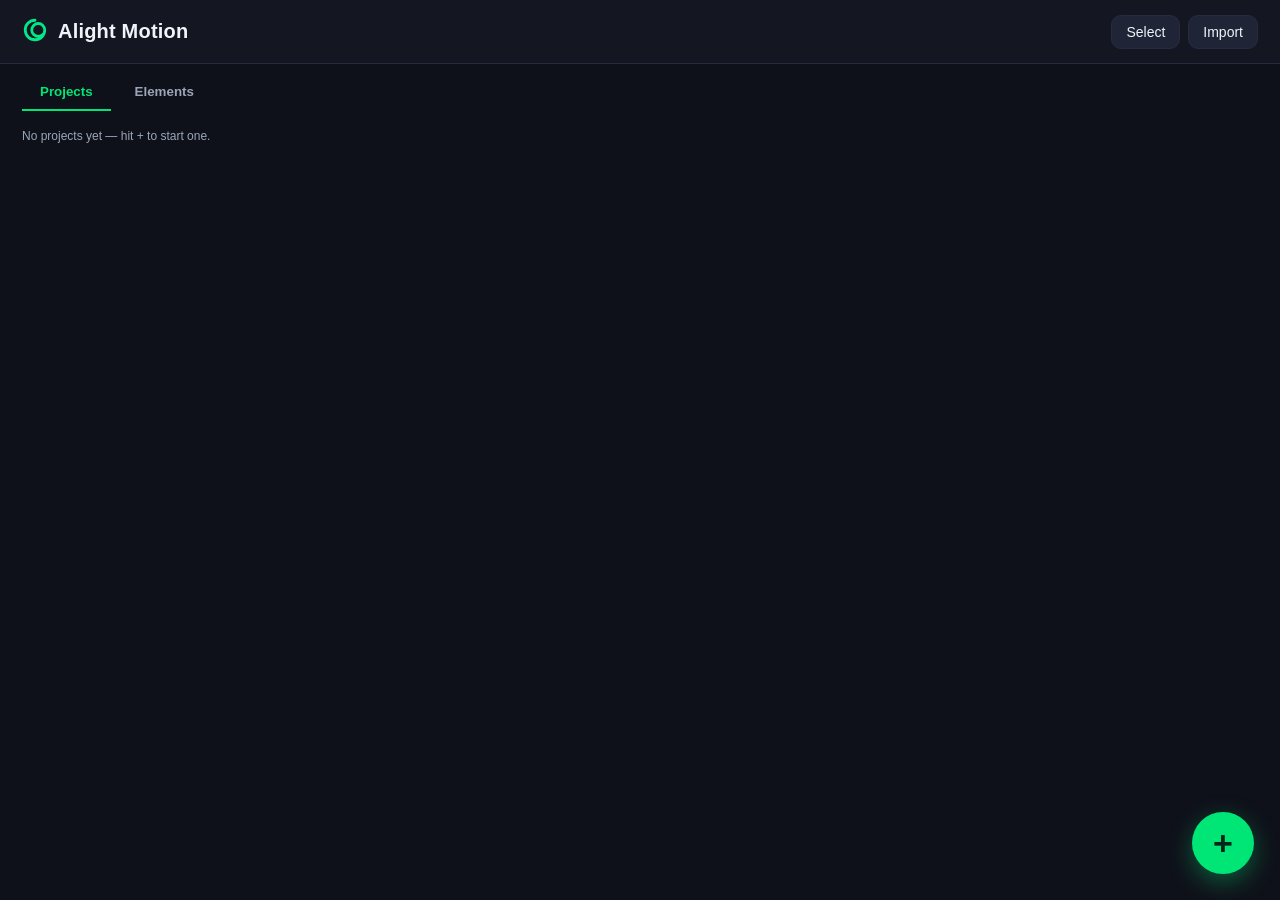
==== commit 06ddddd3: "Add files via upload" ====
--- a/index.html
+++ b/index.html
@@ -52,25 +52,41 @@
   <!-- top bar -->
   <header class="ed-top">
     <button id="btn-back" class="icon-btn" title="Back to projects">
-      <svg viewBox="0 0 24 24"><path d="M15 5l-7 7 7 7" fill="none" stroke="currentColor" stroke-width="2.4" stroke-linecap="round" stroke-linejoin="round"/></svg>
+      <svg viewBox="0 0 24 24"><path d="M15 5l-7 7 7 7" fill="none" stroke="currentColor" stroke-width="2.6" stroke-linecap="round" stroke-linejoin="round"/></svg>
     </button>
-    <input id="ed-title" class="ed-title" spellcheck="false" value="Untitled">
+    <div class="ed-title-wrap">
+      <input id="ed-title" class="ed-title" spellcheck="false" value="Untitled">
+      <span id="ed-sub-title" class="ed-sub-title" style="display:none"></span>
+    </div>
     <div class="ed-top-right">
-      <button id="btn-import-xml-top" class="icon-btn" title="Import XML project">
-        <svg viewBox="0 0 24 24"><path d="M12 4v11m0 0l-3.5-3.5M12 15l3.5-3.5" fill="none" stroke="currentColor" stroke-width="2.2" stroke-linecap="round" stroke-linejoin="round"/><path d="M5 16v3h14v-3" fill="none" stroke="currentColor" stroke-width="2.2" stroke-linecap="round" stroke-linejoin="round"/></svg>
-      </button>
-      <button id="btn-settings" class="icon-btn" title="Project settings">
-        <svg viewBox="0 0 24 24"><path d="M19.4 13a7.6 7.6 0 0 0 .1-1 7.6 7.6 0 0 0-.1-1l2-1.6a.5.5 0 0 0 .1-.6l-2-3.4a.5.5 0 0 0-.6-.2l-2.4 1a7.4 7.4 0 0 0-1.7-1l-.4-2.6a.5.5 0 0 0-.5-.4h-4a.5.5 0 0 0-.5.4l-.3 2.6a7.4 7.4 0 0 0-1.7 1l-2.4-1a.5.5 0 0 0-.6.2l-2 3.4a.5.5 0 0 0 .1.6L4.4 11a7.6 7.6 0 0 0 0 2l-2 1.6a.5.5 0 0 0-.1.6l2 3.4c.1.2.4.3.6.2l2.4-1a7.4 7.4 0 0 0 1.7 1l.4 2.6c0 .2.2.4.4.4h4c.2 0 .4-.2.5-.4l.3-2.6a7.4 7.4 0 0 0 1.7-1l2.4 1c.2.1.5 0 .6-.2l2-3.4a.5.5 0 0 0-.1-.6zM12 15.5A3.5 3.5 0 1 1 15.5 12 3.5 3.5 0 0 1 12 15.5z" fill="currentColor"/></svg>
-      </button>
-      <button id="btn-export" class="export-btn" title="Export &amp; Share">
-        <svg viewBox="0 0 24 24"><path d="M12 16V5m0 0l-4.2 4.2M12 5l4.2 4.2" fill="none" stroke="#04261a" stroke-width="2.6" stroke-linecap="round" stroke-linejoin="round"/><path d="M5 16v3h14v-3" fill="none" stroke="#04261a" stroke-width="2.6" stroke-linecap="round" stroke-linejoin="round"/></svg>
-      </button>
+      <div id="ed-top-normal" class="ed-top-group">
+        <button id="btn-import-xml-top" class="icon-btn" title="Import XML project">
+          <svg viewBox="0 0 24 24"><path d="M12 4v11m0 0l-3.5-3.5M12 15l3.5-3.5" fill="none" stroke="currentColor" stroke-width="2.2" stroke-linecap="round" stroke-linejoin="round"/><path d="M5 16v3h14v-3" fill="none" stroke="currentColor" stroke-width="2.2" stroke-linecap="round" stroke-linejoin="round"/></svg>
+        </button>
+        <button id="btn-settings" class="icon-btn" title="Project settings">
+          <svg viewBox="0 0 24 24"><path d="M19.4 13a7.6 7.6 0 0 0 .1-1 7.6 7.6 0 0 0-.1-1l2-1.6a.5.5 0 0 0 .1-.6l-2-3.4a.5.5 0 0 0-.6-.2l-2.4 1a7.4 7.4 0 0 0-1.7-1l-.4-2.6a.5.5 0 0 0-.5-.4h-4a.5.5 0 0 0-.5.4l-.3 2.6a7.4 7.4 0 0 0-1.7 1l-2.4-1a.5.5 0 0 0-.6.2l-2 3.4a.5.5 0 0 0 .1.6L4.4 11a7.6 7.6 0 0 0 0 2l-2 1.6a.5.5 0 0 0-.1.6l2 3.4c.1.2.4.3.6.2l2.4-1a7.4 7.4 0 0 0 1.7 1l.4 2.6c0 .2.2.4.4.4h4c.2 0 .4-.2.5-.4l.3-2.6a7.4 7.4 0 0 0 1.7-1l2.4 1c.2.1.5 0 .6-.2l2-3.4a.5.5 0 0 0-.1-.6zM12 15.5A3.5 3.5 0 1 1 15.5 12 3.5 3.5 0 0 1 12 15.5z" fill="currentColor"/></svg>
+        </button>
+        <button id="btn-export" class="export-btn" title="Export &amp; Share">
+          <svg viewBox="0 0 24 24"><path d="M12 15V4m0 0l-4 4m4-4l4 4" fill="none" stroke="#ffffff" stroke-width="2.6" stroke-linecap="round" stroke-linejoin="round"/><path d="M4 14v5a2 2 0 0 0 2 2h12a2 2 0 0 0 2-2v-5" fill="none" stroke="#ffffff" stroke-width="2.6" stroke-linecap="round" stroke-linejoin="round"/></svg>
+        </button>
+      </div>
+      <div id="ed-top-layer" class="ed-top-group" style="display:none">
+        <button id="btn-layer-group" class="icon-btn" title="Duplicate layer">
+          <svg viewBox="0 0 24 24"><rect x="4" y="4" width="11" height="11" rx="2" fill="none" stroke="currentColor" stroke-width="2"/><path d="M9 15v3a2 2 0 0 0 2 2h7a2 2 0 0 0 2-2v-7a2 2 0 0 0-2-2h-3" fill="none" stroke="currentColor" stroke-width="2"/></svg>
+        </button>
+        <button id="btn-layer-delete" class="icon-btn" title="Delete layer">
+          <svg viewBox="0 0 24 24"><path d="M4 7h16M10 11v6M14 11v6M5 7l1 12a2 2 0 0 0 2 2h8a2 2 0 0 0 2-2l1-12M9 7V4a1 1 0 0 1 1-1h4a1 1 0 0 1 1 1v3" fill="none" stroke="currentColor" stroke-width="2" stroke-linecap="round" stroke-linejoin="round"/></svg>
+        </button>
+        <button id="btn-layer-more" class="icon-btn" title="More options">
+          <svg viewBox="0 0 24 24"><circle cx="12" cy="12" r="9" fill="none" stroke="currentColor" stroke-width="1.8"/><circle cx="8" cy="12" r="1.5" fill="currentColor"/><circle cx="12" cy="12" r="1.5" fill="currentColor"/><circle cx="16" cy="12" r="1.5" fill="currentColor"/></svg>
+        </button>
+      </div>
     </div>
   </header>
 
   <div class="ed-main">
-    <!-- left toolbar -->
-    <aside class="left-bar">
+    <!-- desktop left toolbar (kept for tests and quick access) -->
+    <aside class="left-bar" style="display:none">
       <div class="lb-group">
         <button id="lb-select" class="lb-btn active" title="Select / move tool">
           <svg viewBox="0 0 24 24"><rect x="4" y="4" width="16" height="16" rx="4" fill="none" stroke="currentColor" stroke-width="2"/><path d="M12 13v6m0-6a2.4 2.4 0 0 0 2.4-2.4h-4.8A2.4 2.4 0 0 0 12 13z" fill="currentColor"/></svg>
@@ -105,9 +121,12 @@
       </button>
     </aside>
 
-    <!-- center: preview + timeline -->
+    <!-- center: preview + transport + timeline + iphone sheet -->
     <main class="center">
       <div class="preview-area">
+        <button id="btn-canvas-zoom" class="canvas-zoom-btn" title="Zoom preview" style="display:none">
+          <svg viewBox="0 0 24 24" width="18" height="18"><circle cx="10.5" cy="10.5" r="7" fill="none" stroke="currentColor" stroke-width="2.2"/><path d="M15.5 15.5l5 5M8 10.5h5M10.5 8v5" stroke="currentColor" stroke-width="2.2" stroke-linecap="round"/></svg>
+        </button>
         <div id="canvas-wrap" class="canvas-wrap">
           <canvas id="stage"></canvas>
           <div id="sel-box" class="sel-box" hidden></div>
@@ -117,25 +136,33 @@
       <!-- timeline resizer handle -->
       <div id="tl-resizer" class="tl-resizer" title="Drag up/down to resize timeline"></div>
 
-      <!-- transport -->
+      <!-- transport bar (Alight Motion iOS) -->
       <div class="tl-tools">
-        <div id="tl-time" class="tl-time">00:00:00</div>
-        <div class="tl-transport">
+        <div class="tl-transport-row">
+          <button id="t-undo" class="t-btn" title="Undo">
+            <svg viewBox="0 0 24 24"><path d="M9 6L4 11l5 5" fill="none" stroke="currentColor" stroke-width="2" stroke-linecap="round" stroke-linejoin="round"/><path d="M4 11h11a5 5 0 0 1 5 5v1" fill="none" stroke="currentColor" stroke-width="2" stroke-linecap="round"/></svg>
+          </button>
+          <button id="t-redo" class="t-btn" title="Redo">
+            <svg viewBox="0 0 24 24"><path d="M15 6l5 5-5 5" fill="none" stroke="currentColor" stroke-width="2" stroke-linecap="round" stroke-linejoin="round"/><path d="M20 11H9a5 5 0 0 0-5 5v1" fill="none" stroke="currentColor" stroke-width="2" stroke-linecap="round"/></svg>
+          </button>
           <button id="t-jstart" class="t-btn" title="Jump to start">
-            <svg viewBox="0 0 24 24"><path d="M6 5v14M18 5l-9 7 9 7z" fill="none" stroke="currentColor" stroke-width="2.2" stroke-linecap="round" stroke-linejoin="round"/></svg>
-          </button>
-          <button id="t-play" class="t-btn t-play" title="Play / pause (Space)">
-            <svg class="i-play" viewBox="0 0 24 24"><path d="M7 4v16l13-8z" fill="currentColor"/></svg>
-            <svg class="i-pause" viewBox="0 0 24 24" hidden><path d="M7 4h4v16H7zM13 4h4v16h-4z" fill="currentColor"/></svg>
+            <svg viewBox="0 0 24 24"><path d="M5 5v14M19 5l-10 7 10 7z" fill="none" stroke="currentColor" stroke-width="2.2" stroke-linecap="round" stroke-linejoin="round"/></svg>
+          </button>
+          <button id="t-play" class="t-btn t-play" title="Play / pause">
+            <svg class="i-play" viewBox="0 0 24 24"><path d="M8 5v14l11-7z" fill="currentColor"/></svg>
+            <svg class="i-pause" viewBox="0 0 24 24" hidden><path d="M7 5h3.5v14H7zM13.5 5H17v14h-3.5z" fill="currentColor"/></svg>
           </button>
           <button id="t-jend" class="t-btn" title="Jump to end">
-            <svg viewBox="0 0 24 24"><path d="M18 5v14M6 5l9 7-9 7z" fill="none" stroke="currentColor" stroke-width="2.2" stroke-linecap="round" stroke-linejoin="round"/></svg>
-          </button>
-          <button id="t-bookmark" class="t-btn" title="Toggle bookmark">
-            <svg viewBox="0 0 24 24"><path d="M6 3h12v18l-6-4.5L6 21z" fill="none" stroke="currentColor" stroke-width="2" stroke-linejoin="round"/></svg>
-          </button>
-        </div>
-        <div class="tl-right">
+            <svg viewBox="0 0 24 24"><path d="M19 5v14M5 5l10 7-10 7z" fill="none" stroke="currentColor" stroke-width="2.2" stroke-linecap="round" stroke-linejoin="round"/></svg>
+          </button>
+          <button id="t-bookmark" class="t-btn" title="Bookmarks &amp; Layers">
+            <svg viewBox="0 0 24 24"><rect x="4" y="6" width="11" height="12" rx="2" fill="none" stroke="currentColor" stroke-width="1.9"/><path d="M8 4h10a2 2 0 0 1 2 2v10" fill="none" stroke="currentColor" stroke-width="1.9"/><path d="M10 12h5M12.5 9.5v5" stroke="currentColor" stroke-width="1.9" stroke-linecap="round"/></svg>
+          </button>
+          <button id="t-fit" class="t-btn" title="Fit to screen">
+            <svg viewBox="0 0 24 24"><path d="M4 9V4h5M20 9V4h-5M4 15v5h5M20 15v5h-5" fill="none" stroke="currentColor" stroke-width="2" stroke-linecap="round" stroke-linejoin="round"/></svg>
+          </button>
+        </div>
+        <div class="tl-right" style="display:none">
           <button id="t-paste" class="t-btn" title="Paste layer" hidden>
             <svg viewBox="0 0 24 24"><rect x="5" y="4" width="14" height="16" rx="2" fill="none" stroke="currentColor" stroke-width="2"/><path d="M9 4V2.8h6V4" fill="none" stroke="currentColor" stroke-width="2"/></svg>
           </button>
@@ -145,9 +172,17 @@
         </div>
       </div>
 
+      <!-- Timecode bubble bar with glowing pink pointer (Alight Motion iOS) -->
+      <div class="timecode-bar">
+        <div id="tl-time-bubble" class="tl-time-bubble">
+          <span class="bubble-arrow">▲</span>
+          <div id="tl-time" class="tl-time">00:00:00</div>
+        </div>
+      </div>
+
       <!-- timeline -->
       <section id="timeline" class="timeline">
-        <div id="tl-zoombar" class="tl-zoombar">
+        <div id="tl-zoombar" class="tl-zoombar" style="display:none">
           <button id="tl-zin" title="Zoom in">+</button>
           <button id="tl-zout" title="Zoom out">−</button>
           <input id="t-end-input" class="t-end" title="Project duration (frames)" type="number" min="1">
@@ -160,11 +195,18 @@
           </div>
           <div id="tl-playhead" class="tl-playhead"></div>
         </div>
+        <!-- Floating Add Button (Alight Motion iOS Mint Green Circle) -->
+        <button id="fab-add" class="fab-add" title="Add Layer">+</button>
       </section>
+
+      <!-- Bottom Panel Container (Selection bar & Tool inspectors) -->
+      <div id="bottom-panel-wrap" class="bottom-panel-wrap" style="display:none">
+        <div id="tool-detail-panel" class="tool-detail-panel" style="display:none"></div>
+      </div>
     </main>
 
-    <!-- right dock -->
-    <aside class="right-dock">
+    <!-- desktop right dock (hidden on iPhone layout, accessible for fallback) -->
+    <aside class="right-dock" style="display:none">
       <div class="rd-header">
         <svg viewBox="0 0 24 24"><path d="M15 5l-7 7 7 7" fill="none" stroke="currentColor" stroke-width="2.4" stroke-linecap="round" stroke-linejoin="round"/></svg>
       </div>
@@ -214,6 +256,95 @@
         </button>
       </div>
     </aside>
+  </div>
+</div>
+
+<!-- ============ ALIGHT MOTION IOS ADD MENU BOTTOM SHEET ============ -->
+<div class="ios-sheet-overlay" id="ios-add-sheet" style="display:none">
+  <div class="ios-sheet">
+    <div class="ios-sheet-tabs">
+      <button class="ios-tab-btn active" data-tab="shape">
+        <svg viewBox="0 0 24 24" width="22" height="22">
+          <circle cx="8" cy="8" r="3.2" fill="none" stroke="currentColor" stroke-width="1.8"/>
+          <path d="M16 4.5l3.5 6h-7z" fill="none" stroke="currentColor" stroke-width="1.8" stroke-linejoin="round"/>
+          <rect x="4.5" y="13.5" width="6.5" height="6.5" rx="1.2" fill="none" stroke="currentColor" stroke-width="1.8"/>
+          <path d="M16.5 19.5s-3-1.8-3-3.8a1.6 1.6 0 0 1 3-.6 1.6 1.6 0 0 1 3 .6c0 2-3 3.8-3 3.8z" fill="none" stroke="currentColor" stroke-width="1.8"/>
+        </svg>
+        <span>Shape</span>
+      </button>
+      <button class="ios-tab-btn" data-tab="media">
+        <svg viewBox="0 0 24 24" width="22" height="22">
+          <rect x="3" y="4" width="18" height="16" rx="3" fill="none" stroke="currentColor" stroke-width="1.8"/>
+          <circle cx="8.5" cy="9.5" r="1.8" fill="currentColor"/>
+          <path d="M3 16.5l5.5-5.5 4 4 3-3 5.5 5.5" fill="none" stroke="currentColor" stroke-width="1.8" stroke-linejoin="round"/>
+        </svg>
+        <span>Media</span>
+      </button>
+      <button class="ios-tab-btn" data-tab="audio">
+        <svg viewBox="0 0 24 24" width="22" height="22">
+          <path d="M9 18V5l10-2v12" fill="none" stroke="currentColor" stroke-width="1.9" stroke-linecap="round" stroke-linejoin="round"/>
+          <circle cx="6.5" cy="18" r="2.5" fill="currentColor"/>
+          <circle cx="16.5" cy="15" r="2.5" fill="currentColor"/>
+        </svg>
+        <span>Audio</span>
+      </button>
+      <button class="ios-tab-btn" data-tab="object">
+        <svg viewBox="0 0 24 24" width="22" height="22">
+          <circle cx="8" cy="7.5" r="3.2" fill="none" stroke="currentColor" stroke-width="1.7"/>
+          <circle cx="16" cy="7.5" r="3.2" fill="none" stroke="currentColor" stroke-width="1.7"/>
+          <circle cx="12" cy="15.5" r="3.2" fill="none" stroke="currentColor" stroke-width="1.7"/>
+        </svg>
+        <span>Object / Element</span>
+      </button>
+      <button class="ios-tab-btn" data-tab="template">
+        <svg viewBox="0 0 24 24" width="22" height="22">
+          <rect x="3" y="3" width="18" height="18" rx="3" fill="none" stroke="currentColor" stroke-width="1.8"/>
+          <path d="M3 10h18M10 10v11" fill="none" stroke="currentColor" stroke-width="1.8"/>
+        </svg>
+        <span>Template</span>
+      </button>
+      <button class="ios-tab-btn" data-tab="freehand">
+        <svg viewBox="0 0 24 24" width="22" height="22">
+          <path d="M4 19c2-.5 3-1 4.5-3C10 14 11 9 13 9s2 3 3.5 3.5S20 11 21 8" fill="none" stroke="currentColor" stroke-width="1.9" stroke-linecap="round"/>
+          <path d="M4 19l3-.7-.9 1.5z" fill="currentColor"/>
+        </svg>
+        <span>Freehand Drawing</span>
+      </button>
+      <button class="ios-tab-btn" data-tab="vector">
+        <svg viewBox="0 0 24 24" width="22" height="22">
+          <path d="M12 2l5 9H7z" fill="currentColor" opacity=".85"/>
+          <path d="M12 11v6.2" stroke="currentColor" stroke-width="1.6"/>
+          <circle cx="12" cy="17.5" r="2" fill="currentColor"/>
+          <path d="M4 21h16" stroke="currentColor" stroke-width="1.6" stroke-linecap="round"/>
+        </svg>
+        <span>Vector Drawing</span>
+      </button>
+      <button class="ios-tab-btn" data-tab="text">
+        <svg viewBox="0 0 24 24" width="22" height="22">
+          <text x="3" y="16.5" font-size="14" font-weight="700" fill="currentColor">A</text>
+          <text x="13" y="20" font-size="9" font-weight="600" fill="currentColor">a</text>
+        </svg>
+        <span>Text</span>
+      </button>
+      <button class="ios-tab-btn ios-close-tab" id="btn-close-add-sheet">
+        <svg viewBox="0 0 24 24" width="20" height="20">
+          <path d="M6 18L18 6M6 6l12 12" fill="none" stroke="currentColor" stroke-width="2.4" stroke-linecap="round"/>
+        </svg>
+      </button>
+    </div>
+
+    <!-- Shapes page content (Alight Motion iOS 1:1 shapes grid) -->
+    <div class="ios-sheet-content" id="ios-add-shapes-page">
+      <div class="ios-shapes-grid" id="ios-shapes-grid">
+        <!-- Rendered dynamically with solid white vector glyphs on dark cards -->
+      </div>
+      <div class="ios-dots-row">
+        <span class="ios-dot active"></span>
+        <span class="ios-dot"></span>
+        <span class="ios-dot"></span>
+        <span class="ios-dot"></span>
+      </div>
+    </div>
   </div>
 </div>
 
--- a/css/style.css
+++ b/css/style.css
@@ -1,14 +1,14 @@
-/* Alight Motion Web — iPad GUI recreation.
-   Palette: near-black slate panels, teal layer bars, green accent. */
+/* Alight Motion Web — iPhone iOS GUI recreation.
+   Palette: dark navy slate panels, mint-green accent, glowing pink playhead. */
 :root{
-  --bg:#0a0c10; --bg2:#0d1016; --panel:#14171e; --panel2:#1b1f28; --panel3:#232833;
-  --line:#2a303c; --txt:#e8ecf2; --txt2:#9aa4b2; --txt3:#5c6675;
-  --accent:#00e887; --accent-dim:#0a5c3e; --layerbar:#3aa8b8; --layerbar2:#2f8894;
-  --sel:#00c2ff; --danger:#ff5470; --r:14px;
+  --bg:#0f111a; --bg2:#141722; --panel:#191d2b; --panel2:#1f2436; --panel3:#272d42;
+  --line:#262c3f; --txt:#f0f4f9; --txt2:#9aa6b8; --txt3:#5c687d;
+  --accent:#00e676; --accent-dim:#0b5735; --layerbar:#3aa8b8; --layerbar2:#2f8894;
+  --sel:#00c2ff; --pink:#ff2d78; --danger:#ff5470; --r:14px;
 }
 *{box-sizing:border-box; -webkit-tap-highlight-color:transparent}
 html,body{height:100%;margin:0}
-body{background:var(--bg);color:var(--txt);font-family:"Segoe UI",system-ui,-apple-system,Roboto,Arial,sans-serif;overflow:hidden;user-select:none}
+body{background:var(--bg);color:var(--txt);font-family:-apple-system,BlinkMacSystemFont,"SF Pro Display","SF Pro Text","Segoe UI",Roboto,sans-serif;overflow:hidden;user-select:none}
 button{font-family:inherit;color:inherit;background:none;border:none;cursor:pointer}
 input,select,textarea{font-family:inherit;color:var(--txt);background:var(--panel2);border:1px solid var(--line);border-radius:8px;padding:8px 10px;font-size:14px;outline:none}
 input:focus,select:focus,textarea:focus{border-color:var(--accent)}
@@ -18,7 +18,7 @@
 .screen.active{display:flex;flex-direction:column}
 
 /* ---------- HOME ---------- */
-.home-header{display:flex;align-items:center;justify-content:space-between;padding:14px 22px;border-bottom:1px solid var(--line);min-height:64px}
+.home-header{display:flex;align-items:center;justify-content:space-between;padding:14px 22px;border-bottom:1px solid var(--line);min-height:64px;background:var(--bg2)}
 .home-logo{display:flex;align-items:center;gap:10px}
 .home-logo h1{font-size:20px;font-weight:700;margin:0;letter-spacing:.2px}
 .home-actions{display:flex;gap:8px;align-items:center}
@@ -51,13 +51,217 @@
 .pcard:hover .pcard-check,.selection-active .pcard .pcard-check,.pcard.selected .pcard-check{display:flex}
 .pcard.selected .pcard-check{background:var(--accent);border-color:var(--accent);color:#04261a}
 .pcard-check:hover{border-color:var(--accent);transform:scale(1.08)}
-.fab{position:absolute;right:26px;bottom:26px;width:62px;height:62px;border-radius:50%;background:var(--accent);color:#04261a;font-size:34px;line-height:1;font-weight:700;box-shadow:0 8px 24px rgba(0,232,135,.35)}
+.fab{position:absolute;right:26px;bottom:26px;width:62px;height:62px;border-radius:50%;background:var(--accent);color:#04261a;font-size:34px;line-height:1;font-weight:700;box-shadow:0 8px 24px rgba(0,230,118,.35)}
 .fab:hover{filter:brightness(1.08)}
 
-/* ---------- EDITOR ---------- */
-.ed-top{display:flex;align-items:center;gap:12px;height:56px;padding:0 10px;border-bottom:1px solid var(--line);background:var(--bg2)}
-.ed-title{flex:0 1 260px;margin-left:6px;background:transparent;border-color:transparent;font-size:16px;font-weight:600;padding:6px 10px}
-.ed-title:hover,.ed-title:focus{border-color:var(--line)}
+/* ---------- EDITOR HEADER (Alight Motion iOS) ---------- */
+.ed-top{display:flex;align-items:center;justify-content:space-between;height:52px;padding:0 12px;border-bottom:1px solid var(--line);background:var(--bg2);z-index:20}
+.ed-top .icon-btn{width:38px;height:38px;border-radius:10px;display:inline-flex;align-items:center;justify-content:center;color:#cfd8e3}
+.ed-top .icon-btn:hover{background:var(--panel2);color:#ffffff}
+.ed-title-wrap{flex:1;display:flex;align-items:center;justify-content:center;min-width:0;padding:0 8px}
+.ed-title{width:100%;max-width:280px;background:transparent;border:1px solid transparent;font-size:16px;font-weight:600;padding:4px 8px;text-align:center;color:#ffffff;border-radius:8px}
+.ed-title:hover,.ed-title:focus{border-color:var(--line);background:rgba(255,255,255,0.04)}
+.ed-sub-title{font-size:16px;font-weight:600;color:#ffffff;white-space:nowrap;overflow:hidden;text-overflow:ellipsis}
+.ed-top-right{display:flex;align-items:center;gap:8px}
+.ed-top-group{display:flex;align-items:center;gap:8px}
+.export-btn{width:36px;height:36px;border-radius:9px;background:var(--accent);color:#ffffff;display:inline-flex;align-items:center;justify-content:center;box-shadow:0 2px 8px rgba(0,230,118,.32);transition:all .15s}
+.export-btn:hover{filter:brightness(1.1);transform:scale(1.04)}
+.export-btn svg{width:20px;height:20px}
+#btn-settings{color:#8f9caf}
+#btn-settings:hover{color:#ffffff}
+
+.ed-main{flex:1;display:flex;min-height:0;position:relative}
+.center{flex:1;display:flex;flex-direction:column;min-width:0;position:relative;background:var(--bg)}
+
+/* ---------- PREVIEW AREA ---------- */
+.preview-area{flex:1;position:relative;overflow:hidden;display:flex;align-items:center;justify-content:center;background:#000000;min-height:160px}
+.canvas-wrap{flex:1;position:relative;display:flex;align-items:center;justify-content:center;min-width:0;height:100%;overflow:hidden}
+#stage{display:block;background:#000;border-radius:2px;cursor:default}
+.sel-box{position:absolute;border:1.5px solid #ffffff;pointer-events:none;box-shadow:0 0 0 1px rgba(0,0,0,.4)}
+.canvas-zoom-btn{position:absolute;top:10px;left:10px;width:34px;height:34px;border-radius:9px;background:rgba(22,25,36,.82);backdrop-filter:blur(8px);border:1px solid rgba(255,255,255,.1);color:#ffffff;display:flex;align-items:center;justify-content:center;z-index:22;cursor:pointer;transition:all .15s}
+.canvas-zoom-btn:hover{background:rgba(35,40,58,.95);transform:scale(1.05)}
+
+/* ---------- TRANSPORT BAR (Alight Motion iOS) ---------- */
+.tl-tools{display:flex;align-items:center;height:44px;padding:0 8px;border-top:1px solid var(--line);background:var(--bg2);z-index:15}
+.tl-transport-row{width:100%;display:flex;align-items:center;justify-content:space-around}
+.t-btn{width:36px;height:36px;border-radius:8px;display:inline-flex;align-items:center;justify-content:center;color:#8f9ba9;transition:all .12s}
+.t-btn svg{width:22px;height:22px}
+.t-btn:hover{color:#ffffff;background:rgba(255,255,255,.06)}
+.t-btn:active{transform:scale(0.92)}
+.t-play{color:#ffffff}
+.t-play:hover{color:var(--accent)}
+
+/* ---------- TIMECODE POINTER BUBBLE (Alight Motion iOS) ---------- */
+.timecode-bar{position:relative;width:100%;height:28px;display:flex;align-items:center;justify-content:center;background:var(--bg2);z-index:16;pointer-events:none}
+.tl-time-bubble{position:relative;display:inline-flex;align-items:center;justify-content:center;background:rgba(255,45,120,.09);border:1.5px solid var(--pink);border-radius:12px;padding:2px 12px;pointer-events:auto;cursor:pointer;box-shadow:0 0 10px rgba(255,45,120,.28)}
+.tl-time-bubble .bubble-arrow{position:absolute;top:-8px;left:50%;transform:translateX(-50%);font-size:8px;color:var(--pink);line-height:1}
+.tl-time{font-family:-apple-system,BlinkMacSystemFont,"SF Pro Display","SF Pro Text",monospace;font-size:13px;font-weight:700;color:var(--pink);letter-spacing:.6px;user-select:none}
+.tl-time-input{font-size:13px;font-weight:700;letter-spacing:.6px;color:var(--pink);background:var(--bg);border:1.5px solid var(--pink);border-radius:8px;padding:2px 6px;width:96px;outline:none;box-shadow:0 0 10px rgba(255,45,120,.4);text-align:center}
+
+/* ---------- TIMELINE AREA ---------- */
+.timeline{position:relative;height:240px;min-height:140px;background:var(--bg2);border-top:1px solid var(--line);display:flex;flex-direction:column;overflow:hidden}
+.tl-resizer{height:6px;cursor:ns-resize;background:var(--bg2);border-top:1px solid var(--line);border-bottom:1px solid var(--line);display:flex;align-items:center;justify-content:center;z-index:15;user-select:none}
+.tl-resizer::after{content:"";width:40px;height:2px;border-radius:1px;background:var(--txt3);opacity:.4}
+.tl-resizer:hover::after{background:var(--accent);opacity:1}
+.tl-scroll{position:relative;flex:1;overflow-y:auto;overflow-x:auto}
+.tl-corner-header{position:sticky;left:0;top:0;width:84px;min-width:84px;height:32px;background:var(--bg2);border-right:1px solid var(--line);border-bottom:1px solid var(--line);display:flex;align-items:center;justify-content:center;font-size:10px;font-weight:700;color:var(--txt3);letter-spacing:.8px;z-index:12;pointer-events:none;margin-bottom:-32px;box-sizing:border-box}
+.tl-ruler{position:sticky;top:0;display:block;height:32px;background:var(--bg2);border-bottom:1px solid var(--line);cursor:ew-resize;z-index:5}
+.tl-rows{position:relative;padding-bottom:70px}
+.tl-drop-line{position:absolute;left:0;right:0;height:3px;background:var(--accent);box-shadow:0 0 10px var(--accent);z-index:45;pointer-events:none;border-radius:2px}
+.tl-drop-line[hidden]{display:none}
+
+/* Glowing Pink Playhead line dropping through timeline */
+.tl-playhead{position:absolute;top:0;bottom:0;width:2px;background:var(--pink);z-index:10;pointer-events:none;box-shadow:0 0 6px rgba(255,45,120,.65)}
+.tl-playhead::before{display:none}
+
+/* Layer Row */
+.trow{position:relative;height:42px;border-bottom:1px solid rgba(255,255,255,.04);transition:background .12s;display:flex;align-items:center}
+.trow.sel{background:rgba(255,255,255,.04)}
+.trow.dragging-row{opacity:.65;background:rgba(0,230,118,.15)!important;outline:1.5px dashed var(--accent);z-index:30}
+.tgut{position:sticky;left:0;width:84px;min-width:84px;height:42px;display:flex;align-items:center;justify-content:center;padding:0 6px;background:var(--bg2);border-right:1px solid var(--line);z-index:10;box-sizing:border-box}
+.layer-pill{display:flex;align-items:center;background:var(--panel2);border:1px solid var(--line);border-radius:14px;padding:3px 6px;gap:6px}
+.eye{width:20px;height:20px;display:inline-flex;align-items:center;justify-content:center;cursor:pointer;color:#cfd8e3}
+.eye svg{width:16px;height:16px}
+.eye.off{opacity:.35;color:var(--txt3)}
+.trailicon{width:20px;height:20px;display:flex;align-items:center;justify-content:center;color:var(--txt2);font-size:11px;border-radius:4px;overflow:hidden}
+.trailicon img{max-width:100%;max-height:100%;object-fit:cover}
+
+/* Layer Track Bar */
+.bar{position:absolute;height:32px;top:5px;background:linear-gradient(180deg,#3b82f6,#2563eb);border-radius:8px;min-width:20px;overflow:hidden;cursor:grab;z-index:4;box-shadow:0 1px 4px rgba(0,0,0,.35);display:flex;align-items:center;justify-content:space-between}
+.bar.camera{background:linear-gradient(180deg,#ef5368,#c43a50)}
+.bar.sel{outline:2px solid #ffffff;box-shadow:0 0 10px rgba(255,255,255,.3)}
+.bar .blabel{position:relative;white-space:nowrap;overflow:hidden;text-overflow:ellipsis;font-size:11.5px;font-weight:600;color:#ffffff;text-shadow:0 1px 2px rgba(0,0,0,.6);padding:0 10px;line-height:32px;z-index:3;flex:1}
+.bar-trim-btn{display:none;width:22px;height:32px;background:#ffffff;border-radius:8px;align-items:center;justify-content:center;color:#141722;font-size:14px;font-weight:900;cursor:ew-resize;z-index:5;box-shadow:0 2px 6px rgba(0,0,0,.4);user-select:none;flex-shrink:0}
+.bar.sel .bar-trim-btn{display:flex}
+.bar-trim-btn:hover{background:#e6e6e6}
+.bar-kf-diamond{position:absolute;top:50%;width:8px;height:8px;background:#ffffff;transform:translate(-50%,-50%) rotate(45deg);z-index:4;box-shadow:0 0 4px rgba(0,0,0,.5)}
+.bar-right-handle{position:sticky;right:8px;margin-left:auto;display:flex;flex-direction:column;gap:3px;color:var(--txt2);cursor:grab;z-index:6;padding:8px 4px}
+.bar-right-handle i{display:block;width:14px;height:2px;background:currentColor;border-radius:1px}
+
+/* Floating Action Button (FAB +) */
+.fab-add{position:absolute;right:18px;bottom:18px;width:56px;height:56px;border-radius:50%;background:var(--accent);color:#000000;font-size:32px;line-height:1;font-weight:600;display:flex;align-items:center;justify-content:center;box-shadow:0 6px 18px rgba(0,230,118,.45);z-index:35;cursor:pointer;transition:transform .12s,box-shadow .12s}
+.fab-add:hover{transform:scale(1.06);box-shadow:0 8px 24px rgba(0,230,118,.55)}
+.fab-add:active{transform:scale(0.96)}
+
+/* ---------- BOTTOM PANEL CONTAINER & SELECTION BAR (Alight Motion iOS) ---------- */
+.bottom-panel-wrap{position:relative;width:100%;background:var(--bg);border-top:1px solid var(--line);display:flex;flex-direction:column;z-index:25}
+
+/* Alight Motion iOS Selection Action Panel */
+.sel-actions{position:relative;width:100%;display:flex;flex-direction:column;gap:10px;padding:10px 14px 14px;box-sizing:border-box}
+.sa-row-top{display:flex;gap:8px;align-items:center;width:100%}
+.sa-mini{flex:1;height:42px;border-radius:10px;background:var(--panel);border:1px solid var(--line);display:flex;align-items:center;justify-content:center;color:#94a3b8;position:relative;cursor:pointer;transition:all .12s}
+.sa-mini svg{width:22px;height:22px}
+.sa-mini:hover:not(:disabled){background:var(--panel2);color:#ffffff;border-color:rgba(255,255,255,.2)}
+.sa-mini .sa-corner{position:absolute;right:4px;bottom:2px;font-size:8px;color:var(--txt3)}
+.sa-join{display:flex;flex:3;background:var(--panel);border:1px solid var(--line);border-radius:10px;overflow:hidden}
+.sa-join .sa-mini{border:none;border-radius:0;background:transparent}
+.sa-join .sa-mini:not(:last-child){border-right:1px solid var(--line)}
+.sa-join .sa-mini:hover:not(:disabled){background:var(--panel2);color:#ffffff}
+.sa-tog{display:none}
+
+/* Selection Bar Cards Grid (Alight Motion iOS: 3 cards top, 4 cards bottom) */
+.sa-cards-wrap{display:flex;flex-direction:column;gap:8px;width:100%}
+.sa-row-cards{display:grid;gap:8px;width:100%}
+.sa-row-cards-3{grid-template-columns:repeat(3,1fr)}
+.sa-row-cards-4{grid-template-columns:repeat(4,1fr)}
+.sa-big{width:100%;height:80px;border-radius:14px;background:var(--panel);border:1px solid var(--line);display:flex;flex-direction:column;align-items:center;justify-content:center;gap:6px;color:#cfd8e3;cursor:pointer;transition:all .12s;padding:8px 4px;box-sizing:border-box}
+.sa-row-cards-4 .sa-big{height:76px;padding:6px 2px}
+.sa-row-cards-4 .sa-big svg{width:22px;height:22px}
+.sa-row-cards-4 .sa-big span{font-size:10px}
+.sa-big svg{width:26px;height:26px;color:#a0aec0;transition:all .12s}
+.sa-big span{font-size:11px;font-weight:600;line-height:1.2;text-align:center;color:#a0aec0}
+.sa-big:hover:not(:disabled){background:var(--panel2);border-color:rgba(255,255,255,.25);transform:translateY(-1px);box-shadow:0 4px 12px rgba(0,0,0,.3)}
+.sa-big:hover:not(:disabled) svg{color:#ffffff;transform:scale(1.05)}
+.sa-big:hover:not(:disabled) span{color:#ffffff}
+.sa-big:active:not(:disabled){transform:translateY(0)}
+.sa-mini.off,.sa-mini:disabled,.sa-big.off,.sa-big:disabled{opacity:.28;cursor:default;pointer-events:none}
+
+/* ---------- DEDICATED TOOL DETAIL PANEL (Alight Motion iOS 1:1) ---------- */
+.tool-detail-panel{display:flex;width:100%;height:270px;background:var(--bg);box-sizing:border-box}
+.tool-left-strip{width:54px;display:flex;flex-direction:column;align-items:center;gap:12px;padding:10px 0;border-right:1px solid var(--line);flex-shrink:0}
+.tool-left-strip button{width:38px;height:38px;border-radius:10px;display:flex;align-items:center;justify-content:center;color:#9aa6b8;transition:all .12s}
+.tool-left-strip button:hover{background:var(--panel2);color:#ffffff}
+.tool-left-strip button.kf-active{color:var(--accent)}
+.tool-center-area{flex:1;display:flex;flex-direction:column;overflow-y:auto;padding:10px 14px;min-width:0}
+.tool-right-strip{width:54px;display:flex;flex-direction:column;align-items:center;gap:12px;padding:10px 0;border-left:1px solid var(--line);flex-shrink:0}
+.tool-right-strip button{width:38px;height:38px;border-radius:10px;display:flex;align-items:center;justify-content:center;color:#9aa6b8;transition:all .12s}
+.tool-right-strip button.on{color:var(--accent);background:var(--panel3);border:1px solid var(--accent)}
+
+/* Move & Transform Controls (IMG_8551, 8552, 8553) */
+.tf-coords-row{display:flex;align-items:center;justify-content:center;gap:12px;margin-bottom:8px}
+.tf-coord-box{background:var(--panel);border:1px solid var(--line);border-radius:9px;padding:6px 12px;display:flex;flex-direction:column;align-items:center;min-width:70px}
+.tf-coord-val{font-size:15px;font-weight:700;color:var(--accent);font-family:monospace}
+.tf-coord-lbl{font-size:10px;color:var(--txt3);text-transform:uppercase;margin-top:1px}
+
+/* Pan Touchpad with Corner Tick Brackets */
+.tf-touchpad{position:relative;flex:1;background:linear-gradient(180deg,#151824,#11131c);border:1px solid var(--line);border-radius:14px;display:flex;align-items:center;justify-content:center;cursor:grab;touch-action:none;min-height:140px;user-select:none}
+.tf-touchpad:active{cursor:grabbing}
+.tf-touchpad-hint{font-size:13px;color:#8f9ba9;pointer-events:none;font-weight:500}
+.tf-corner{position:absolute;width:12px;height:12px;border:2px solid #5a667d;pointer-events:none}
+.tf-corner.tl{top:8px;left:8px;border-right:none;border-bottom:none}
+.tf-corner.tr{top:8px;right:8px;border-left:none;border-bottom:none}
+.tf-corner.bl{bottom:8px;left:8px;border-right:none;border-top:none}
+.tf-corner.br{bottom:8px;right:8px;border-left:none;border-top:none}
+
+/* Circular Rotate Dial (IMG_8552) */
+.tf-rotate-dial{position:relative;width:180px;height:180px;border-radius:50%;border:2px solid var(--line);background:var(--panel);margin:auto;display:flex;align-items:center;justify-content:center;cursor:grab;touch-action:none}
+.tf-rotate-dial:active{cursor:grabbing}
+.tf-rotate-center{background:var(--panel2);border:1px solid var(--line);border-radius:10px;padding:6px 14px;font-size:17px;font-weight:700;color:#ffffff;pointer-events:none}
+.tf-rotate-knob{position:absolute;width:24px;height:24px;border-radius:50%;background:#ffffff;box-shadow:0 2px 8px rgba(0,0,0,.5);top:50%;right:-12px;transform:translateY(-50%)}
+
+/* Vertical Scale Scrubber Ruler (IMG_8553) */
+.tf-scale-ruler{position:relative;flex:1;border:1px solid var(--line);border-radius:14px;background:var(--panel);display:flex;align-items:center;justify-content:center;overflow:hidden;cursor:ns-resize;touch-action:none;min-height:140px}
+.tf-scale-center-line{position:absolute;top:0;bottom:0;width:2px;background:var(--accent);z-index:3}
+.tf-ruler-ticks{width:100%;height:100%;opacity:.35;background:repeating-linear-gradient(to right,transparent,transparent 7px,var(--txt2) 7px,var(--txt2) 8px)}
+
+/* Border & Shadow (IMG_8554) */
+.ios-switch-row{display:flex;align-items:center;justify-content:space-between;padding:8px 12px;background:var(--panel);border-radius:12px;border:1px solid var(--line);margin-bottom:10px}
+.ios-switch{position:relative;width:48px;height:28px;border-radius:14px;background:var(--line);cursor:pointer;transition:background .2s}
+.ios-switch.on{background:var(--accent)}
+.ios-switch-thumb{position:absolute;top:2px;left:2px;width:24px;height:24px;border-radius:50%;background:#ffffff;box-shadow:0 1px 4px rgba(0,0,0,.3);transition:transform .2s}
+.ios-switch.on .ios-switch-thumb{transform:translateX(20px)}
+
+/* Color & Fill (IMG_8555) */
+.color-tab-strip{display:flex;background:var(--panel);border-radius:10px;padding:3px;gap:4px;margin-bottom:10px}
+.color-tab{flex:1;height:34px;border-radius:8px;display:flex;align-items:center;justify-content:center;color:#8f9ba9}
+.color-tab.active{background:var(--panel3);color:var(--accent)}
+.color-hex-bar{display:flex;align-items:center;gap:10px;background:var(--panel);padding:6px 10px;border-radius:10px;border:1px solid var(--line);margin-bottom:10px}
+.color-hex-input{flex:1;background:transparent;border:none;font-size:14px;font-weight:600;color:#ffffff;text-align:center}
+.color-swatches-grid{display:grid;grid-template-columns:repeat(8,1fr);gap:6px}
+.color-swatch-box{aspect-ratio:1;border-radius:6px;border:1px solid rgba(255,255,255,.1);cursor:pointer;transition:transform .12s}
+.color-swatch-box:hover{transform:scale(1.12);z-index:2}
+
+/* Effects List (IMG_8556, 8557) */
+.ios-effects-list{display:flex;flex-direction:column;gap:8px;width:100%}
+.ios-effect-item{background:var(--panel);border:1px solid var(--line);border-radius:10px;padding:10px 12px;display:flex;align-items:center;gap:10px;transition:background .12s}
+.ios-effect-item:hover{background:var(--panel2)}
+.ios-effect-title{flex:1;font-size:14px;font-weight:600;color:#ffffff}
+.ios-add-effect-btn{width:100%;height:44px;border-radius:12px;background:var(--panel);border:1px solid var(--line);display:flex;align-items:center;justify-content:center;font-size:14px;font-weight:600;color:#ffffff;margin-top:10px;cursor:pointer;transition:all .12s}
+.ios-add-effect-btn:hover{background:var(--panel2);border-color:var(--accent);color:var(--accent)}
+
+/* Audio / Volume (IMG_8558) */
+.volume-control-wrap{display:flex;align-items:center;gap:12px;background:var(--panel);padding:14px;border-radius:12px;border:1px solid var(--line);margin:auto 0}
+.volume-slider{flex:1;accent-color:var(--accent)}
+
+/* ---------- ALIGHT MOTION IOS ADD MENU BOTTOM SHEET (IMG_8549) ---------- */
+.ios-sheet-overlay{position:fixed;inset:0;background:rgba(0,0,0,.6);z-index:80;display:flex;align-items:flex-end;animation:sheetFade .2s ease-out}
+@keyframes sheetFade{from{opacity:0}to{opacity:1}}
+.ios-sheet{width:100%;max-height:65vh;background:var(--bg2);border-top:1px solid var(--line);border-radius:20px 20px 0 0;display:flex;flex-direction:column;overflow:hidden;animation:sheetSlide .22s ease-out}
+@keyframes sheetSlide{from{transform:translateY(100%)}to{transform:translateY(0)}}
+.ios-sheet-tabs{display:flex;align-items:center;overflow-x:auto;padding:12px 14px 8px;gap:8px;border-bottom:1px solid var(--line);scrollbar-width:none}
+.ios-sheet-tabs::-webkit-scrollbar{display:none}
+.ios-tab-btn{display:flex;flex-direction:column;align-items:center;gap:4px;padding:6px 12px;border-radius:10px;color:#8f9ba9;white-space:nowrap;flex-shrink:0;transition:all .12s}
+.ios-tab-btn span{font-size:11px;font-weight:500}
+.ios-tab-btn.active{color:var(--accent)}
+.ios-close-tab{margin-left:auto;padding:8px}
+.ios-sheet-content{padding:14px 18px 20px;overflow-y:auto;flex:1}
+.ios-shapes-grid{display:grid;grid-template-columns:repeat(5,1fr);gap:12px}
+.ios-shape-card{aspect-ratio:1;background:#000000;border:1px solid rgba(255,255,255,.08);border-radius:14px;display:flex;align-items:center;justify-content:center;cursor:pointer;transition:transform .12s,border-color .12s}
+.ios-shape-card:hover{transform:scale(1.06);border-color:var(--accent)}
+.ios-shape-card svg{width:36px;height:36px;fill:#ffffff}
+.ios-dots-row{display:flex;align-items:center;justify-content:center;gap:6px;margin-top:14px}
+.ios-dot{width:6px;height:6px;border-radius:50%;background:#4a5568}
+.ios-dot.active{background:#ffffff;transform:scale(1.2)}
 .ed-top-right{margin-left:auto;display:flex;align-items:center;gap:10px}
 .icon-btn{width:40px;height:40px;border-radius:10px;display:inline-flex;align-items:center;justify-content:center;color:var(--txt)}
 .icon-btn svg{width:22px;height:22px}
@@ -67,7 +271,7 @@
 #btn-settings{color:var(--accent)}
 
 .ed-main{flex:1;display:flex;min-height:0}
-.left-bar{width:76px;background:var(--bg2);border-right:1px solid var(--line);display:flex;flex-direction:column;align-items:center;padding:10px 0;gap:6px}
+.left-bar{display:none !important}
 .lb-group{display:flex;flex-direction:column;gap:6px}
 .lb-btn{width:52px;height:52px;border-radius:14px;display:inline-flex;align-items:center;justify-content:center;color:var(--txt2)}
 .lb-btn svg{width:26px;height:26px}
@@ -183,7 +387,7 @@
 .tl-playhead::before{content:"";position:absolute;top:-2px;left:-4px;border:5px solid transparent;border-top-color:#fff}
 
 /* right dock */
-.right-dock{width:104px;background:var(--bg2);border-left:1px solid var(--line);display:flex;flex-direction:column;padding:8px 0;overflow-y:auto}
+.right-dock{display:none !important}
 .rd-header{height:48px;display:flex;align-items:center;justify-content:center;color:var(--txt)}
 .rd-header svg{width:22px;height:22px}
 .rd-group{display:flex;flex-direction:column}
